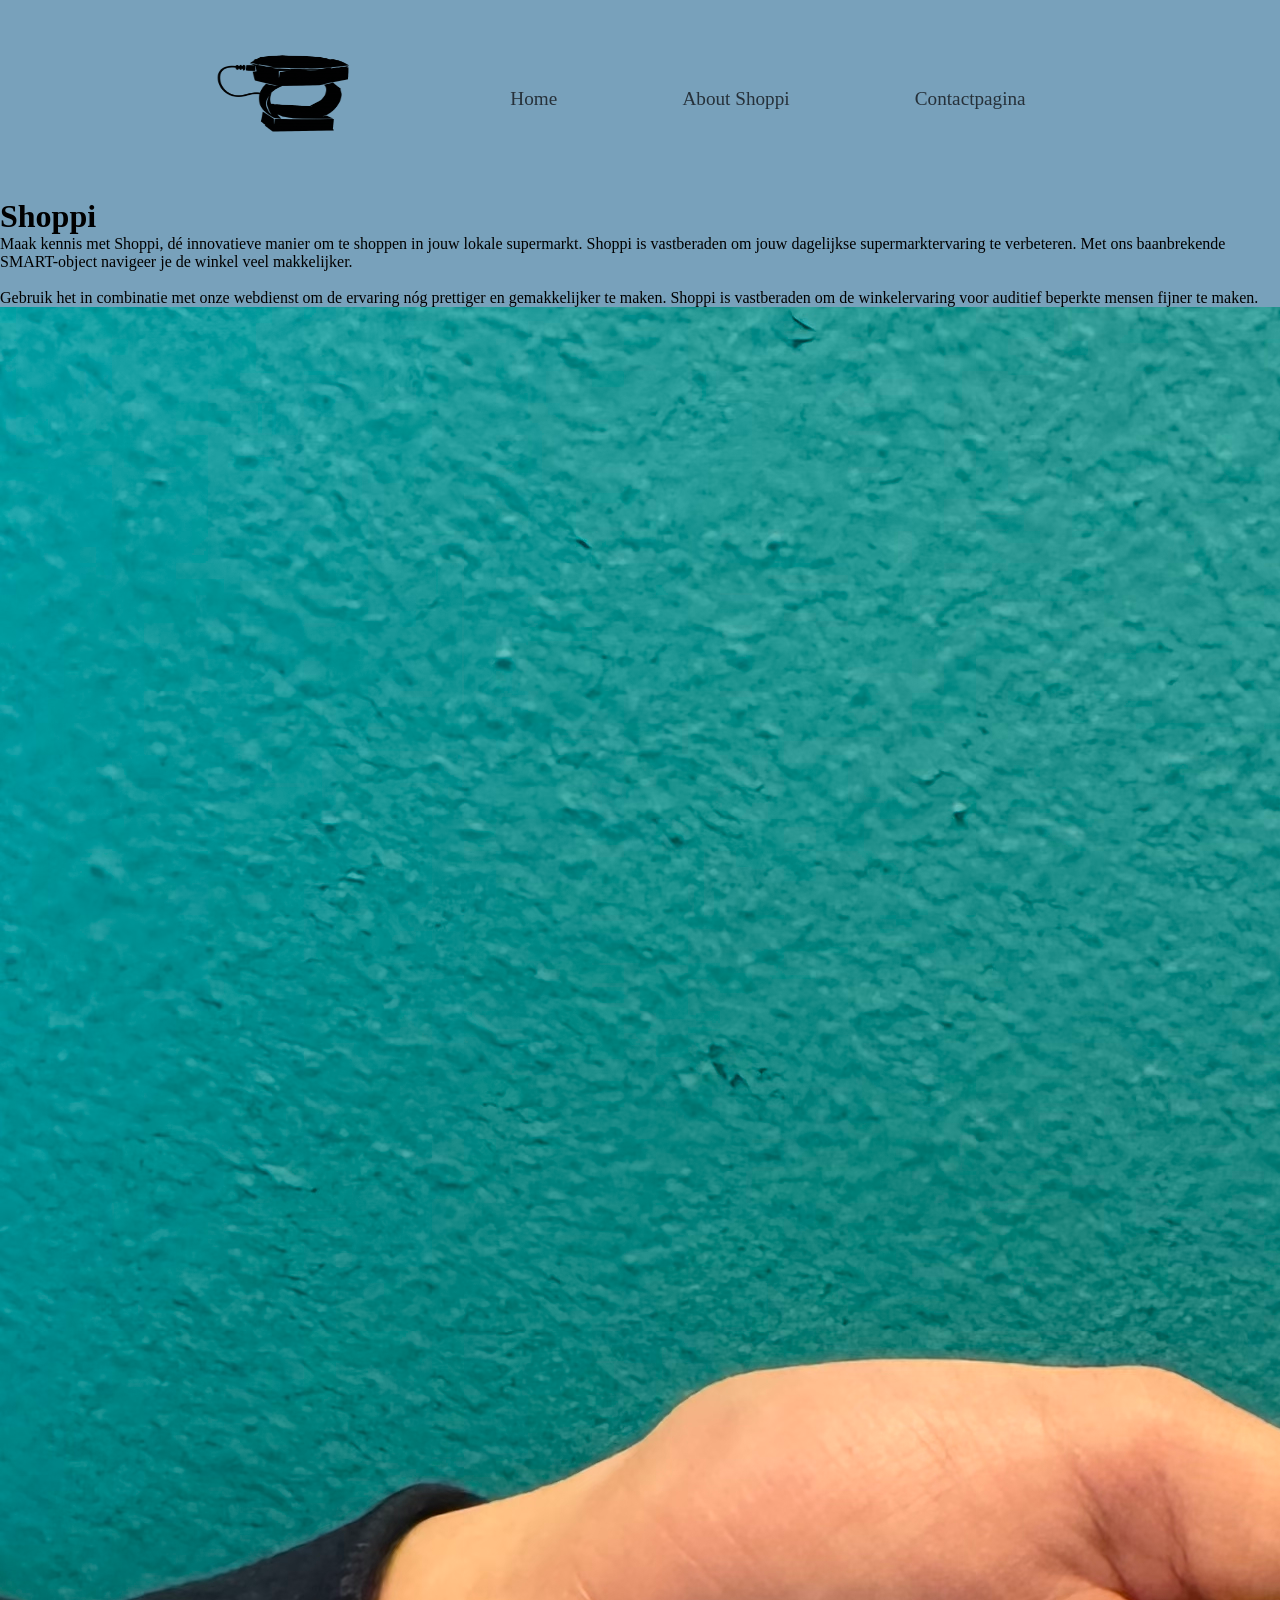
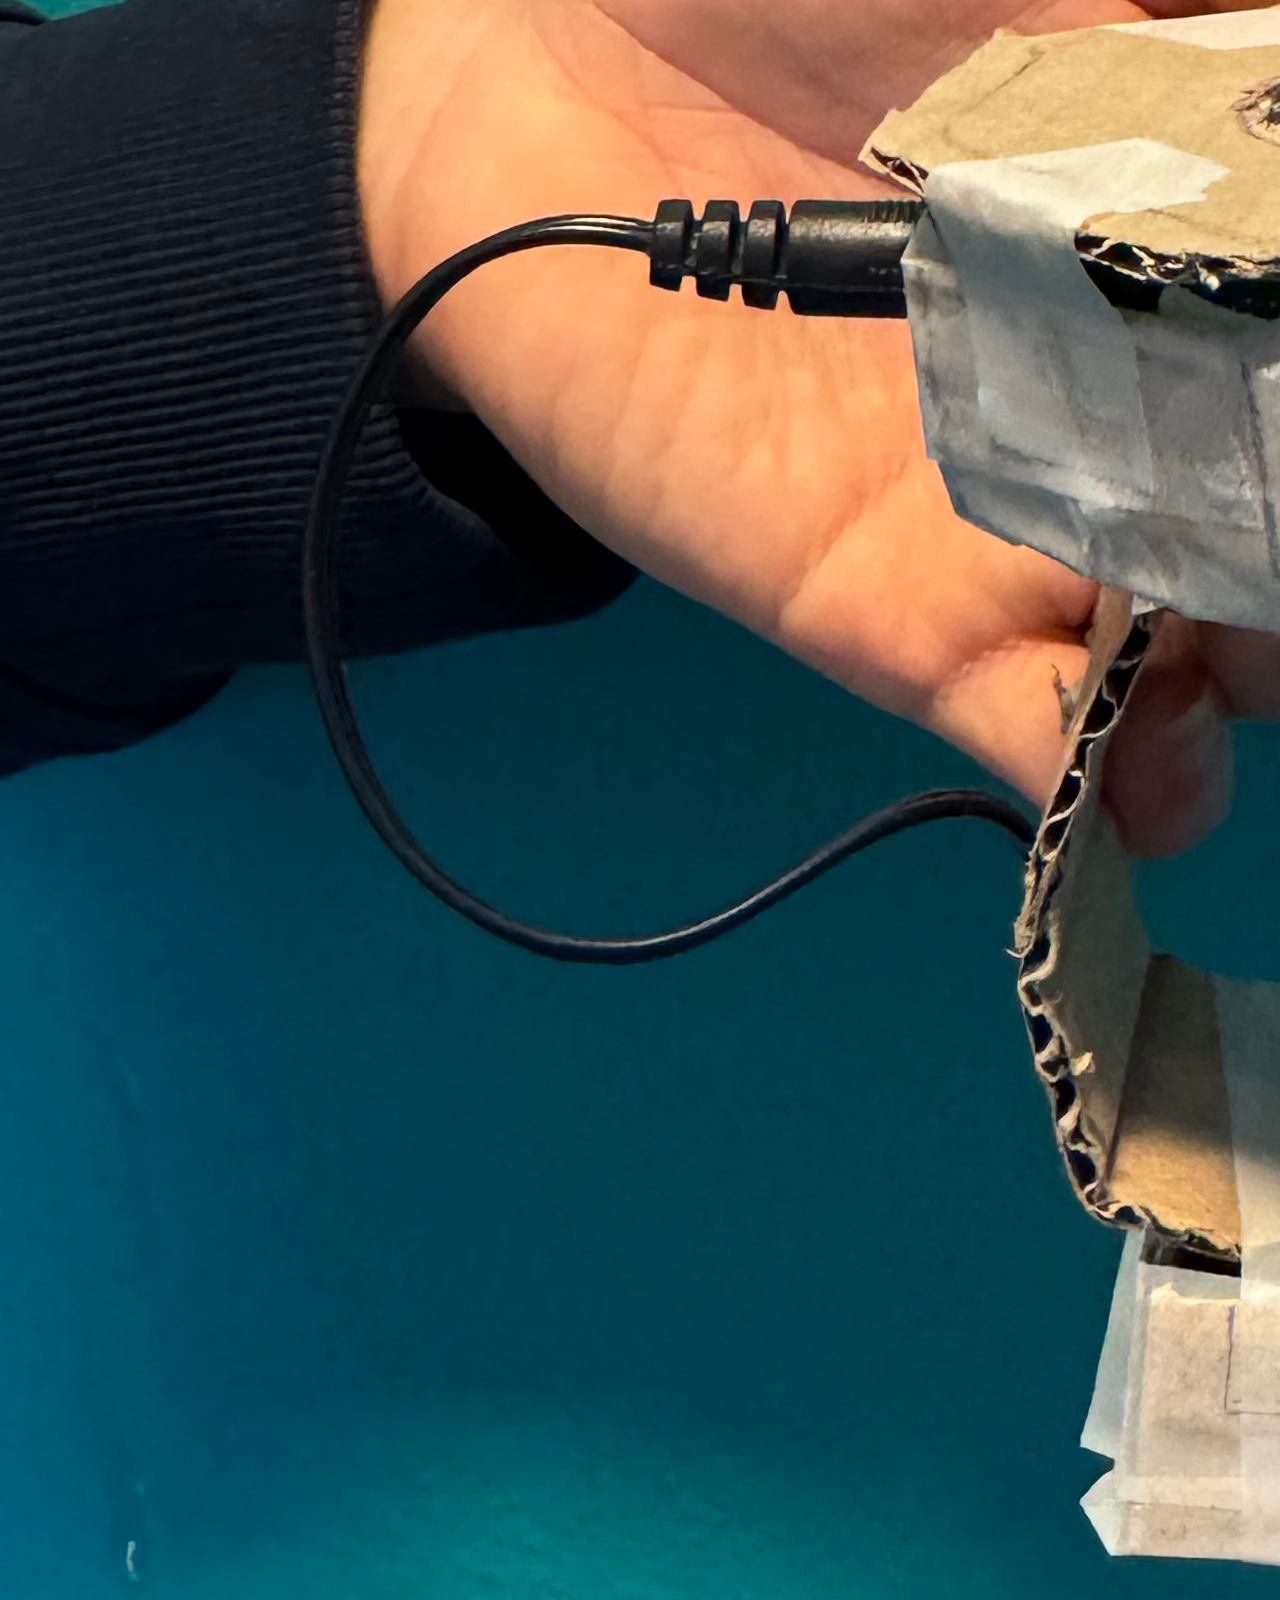
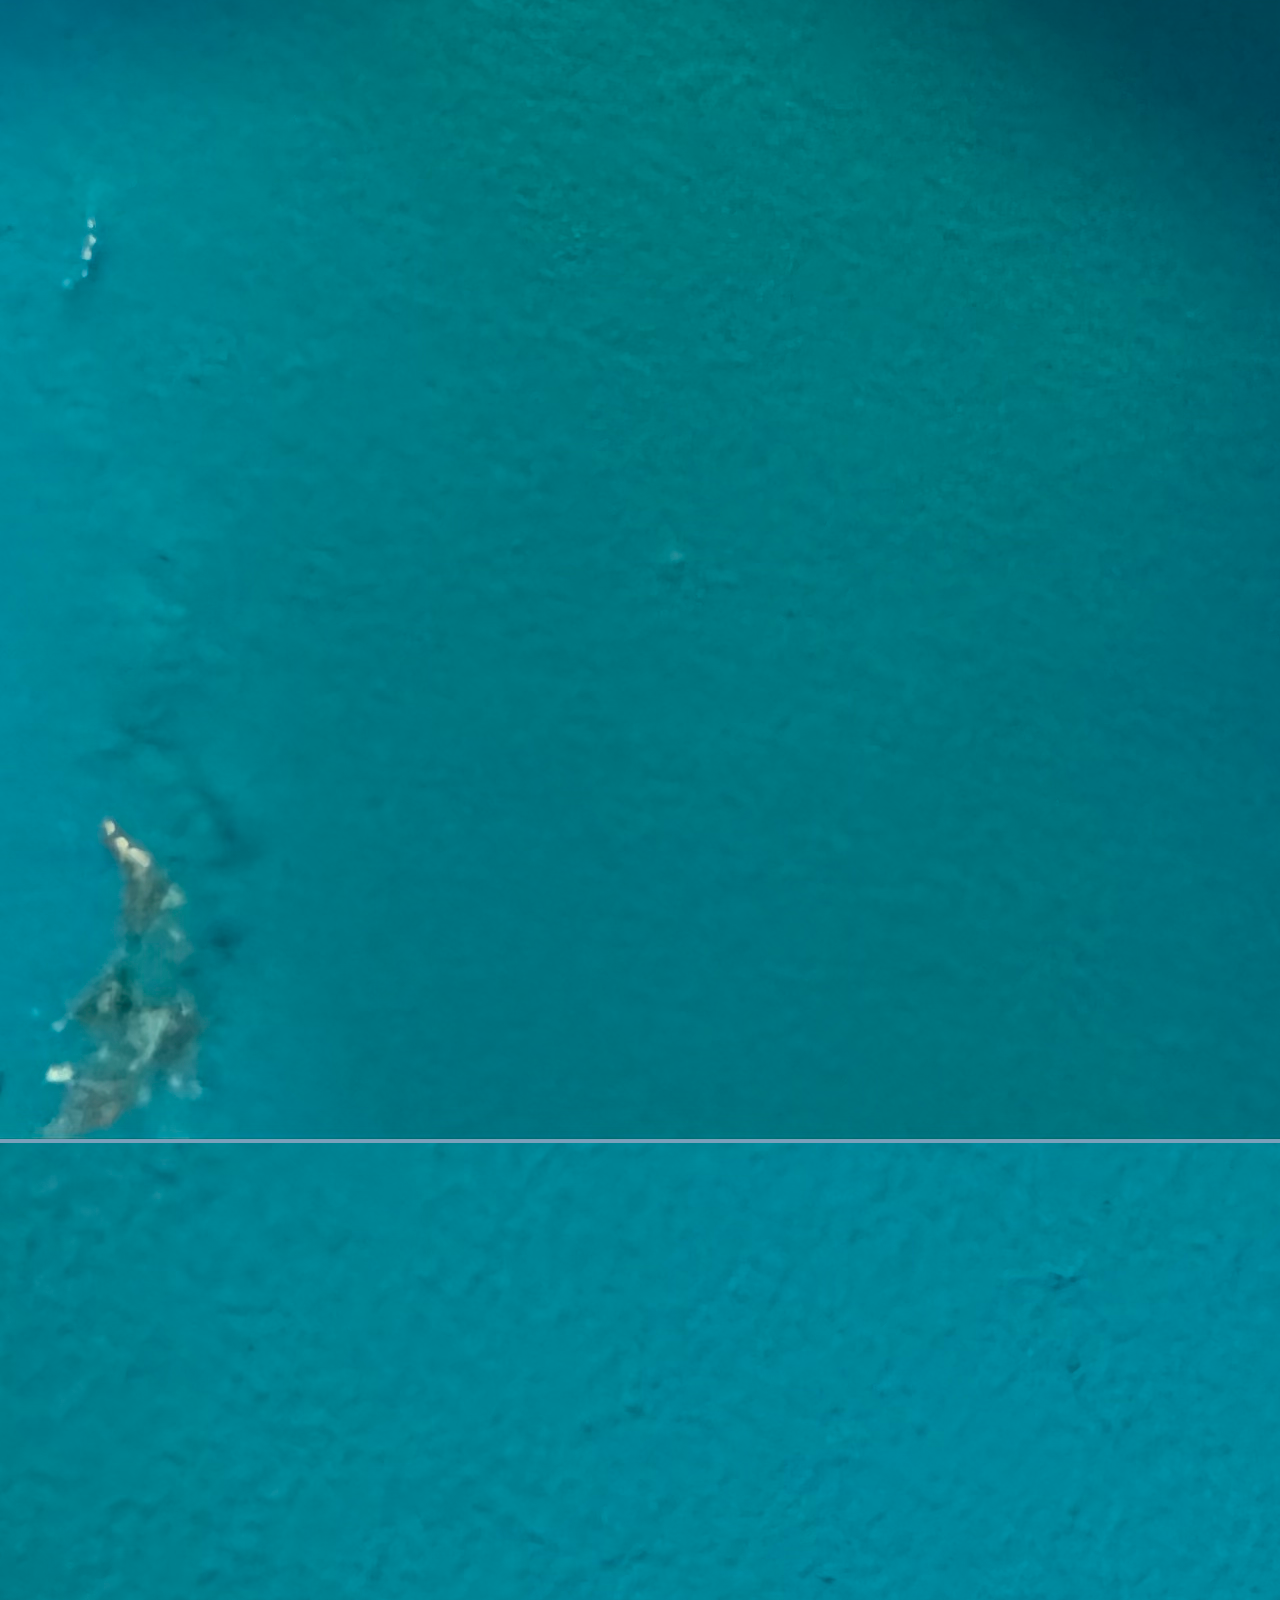
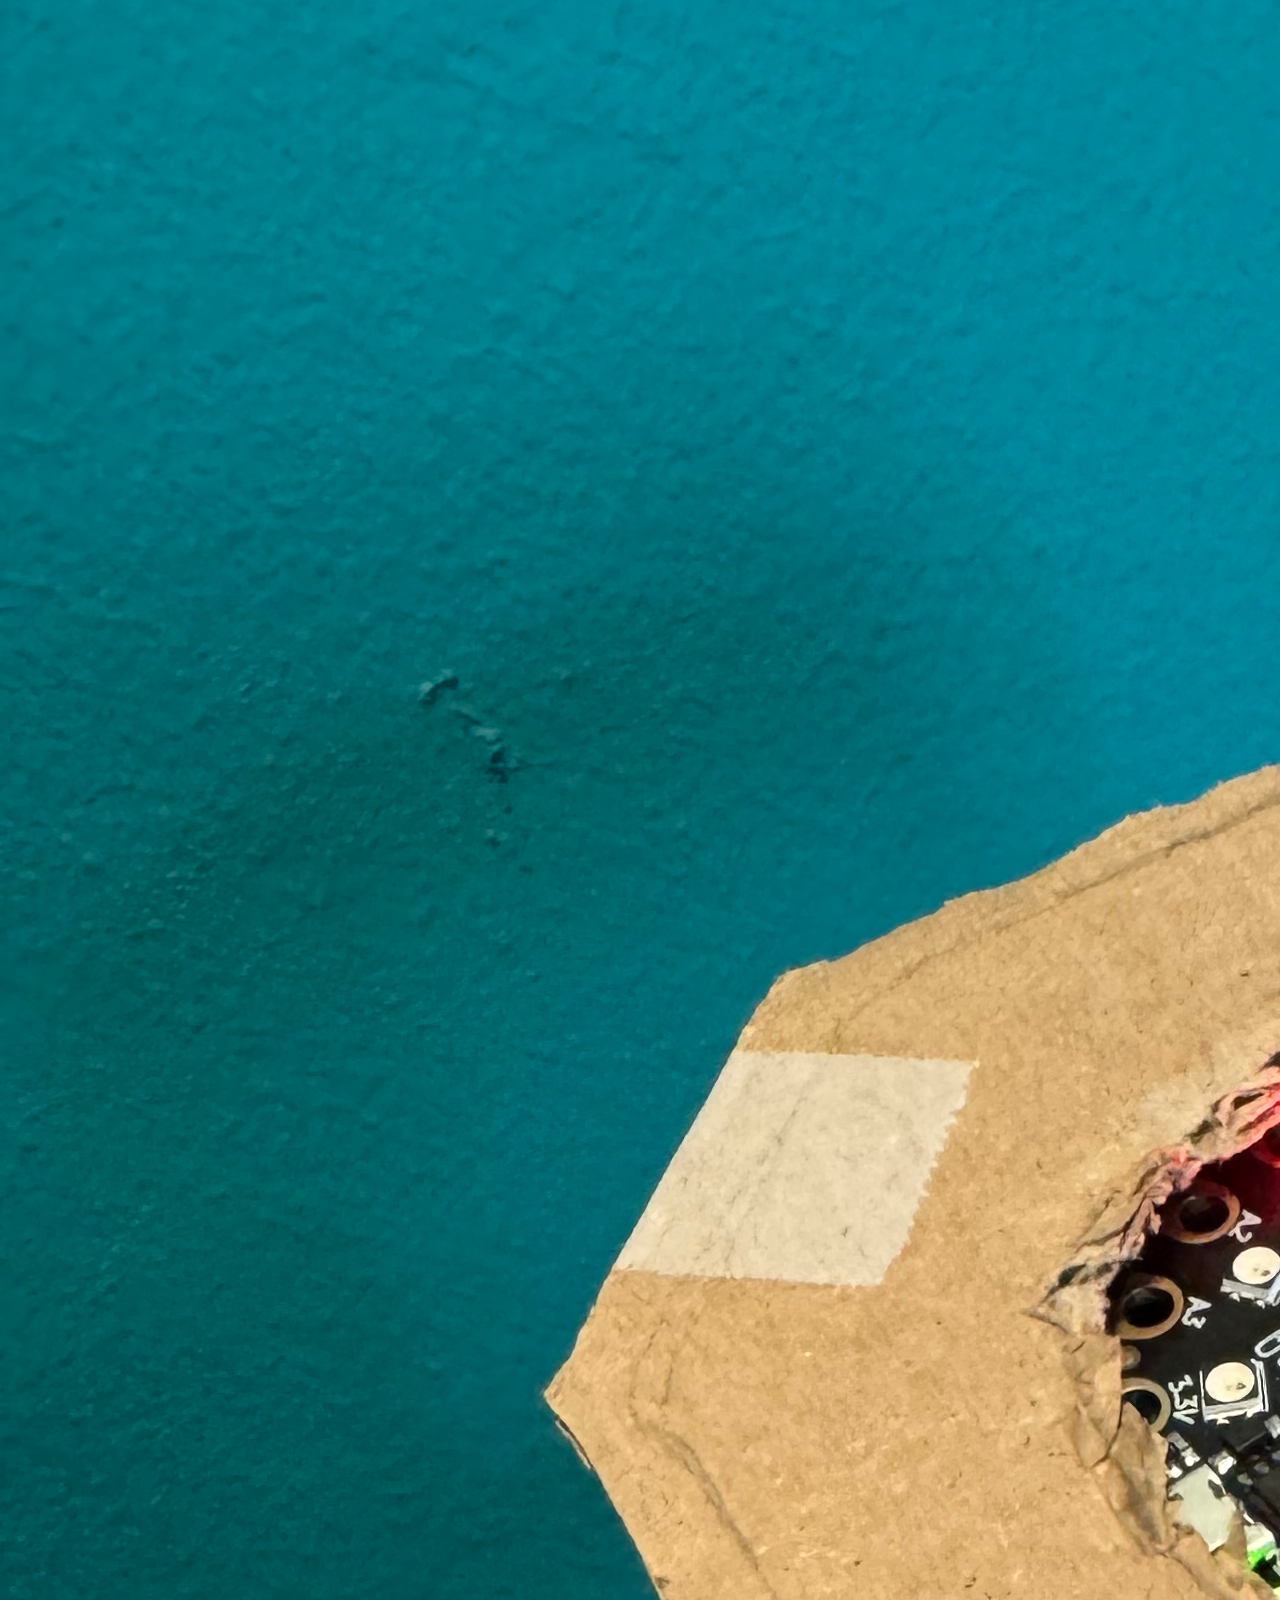
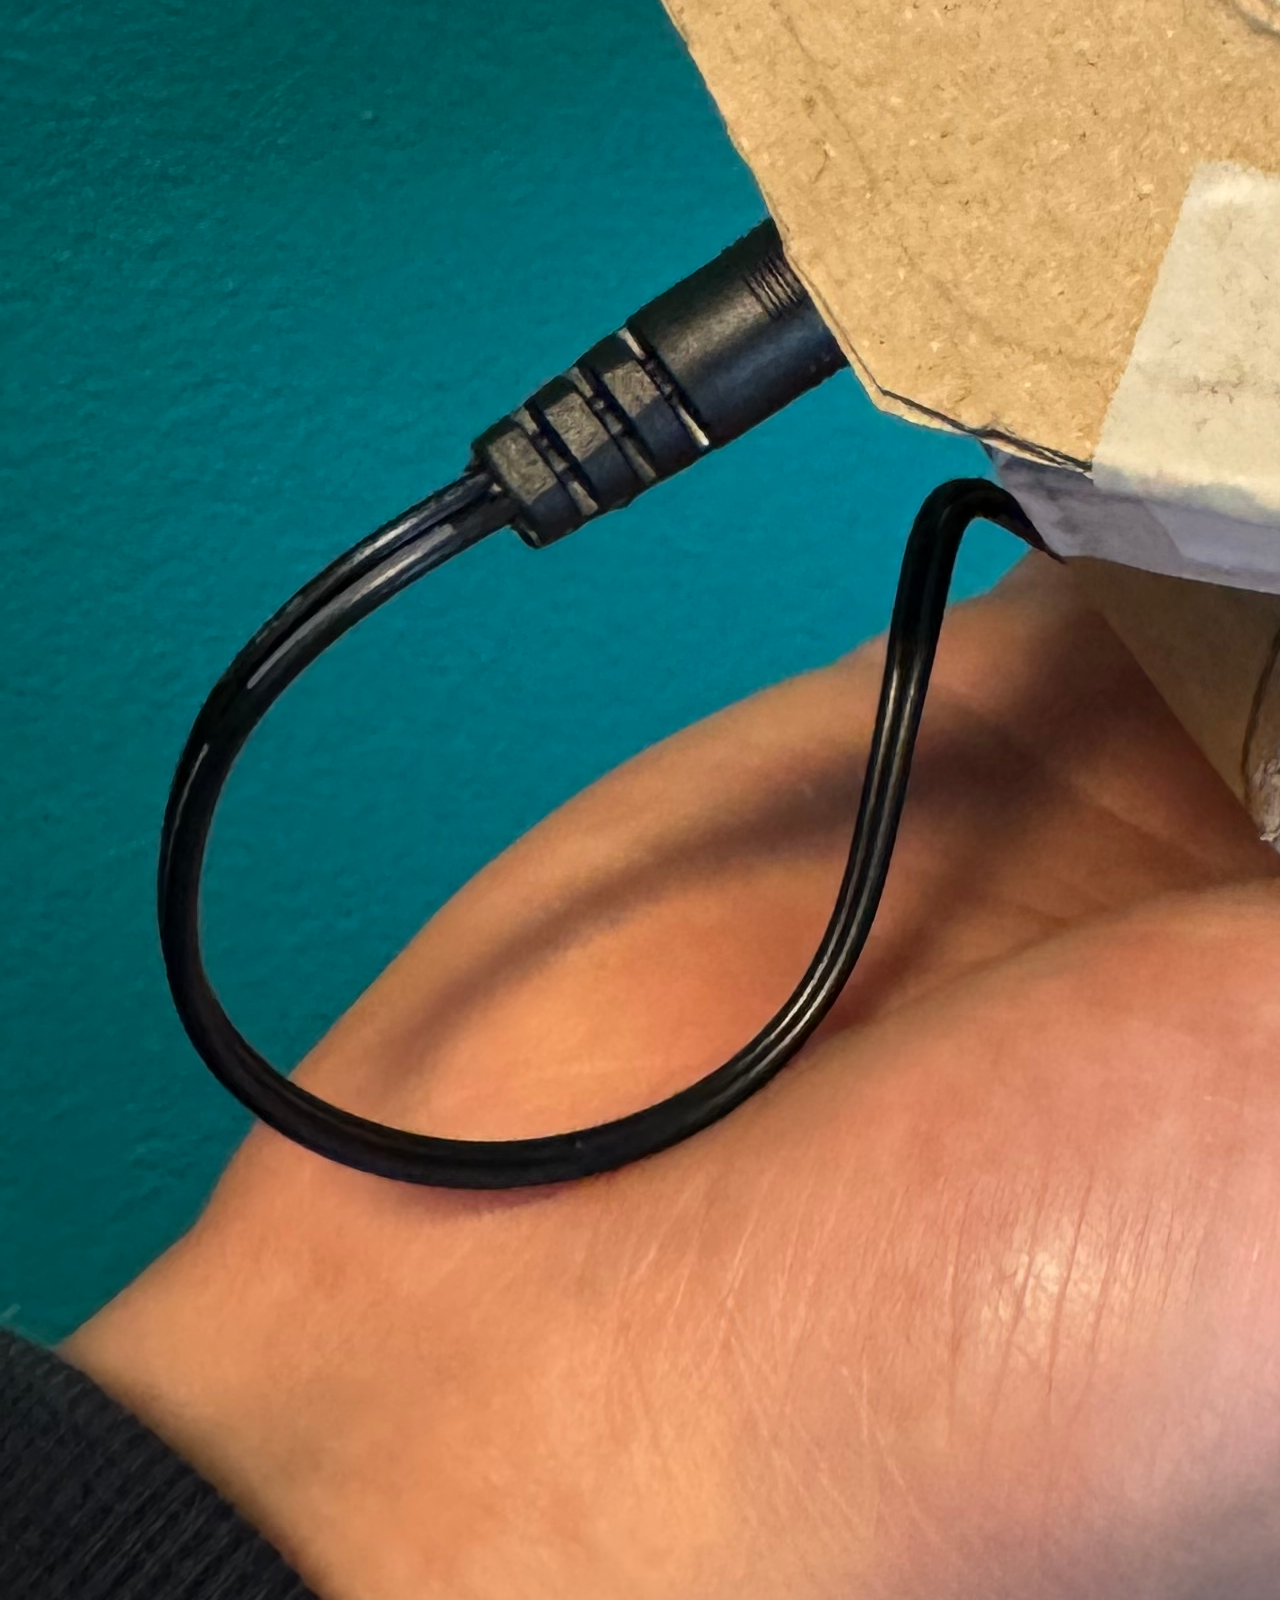
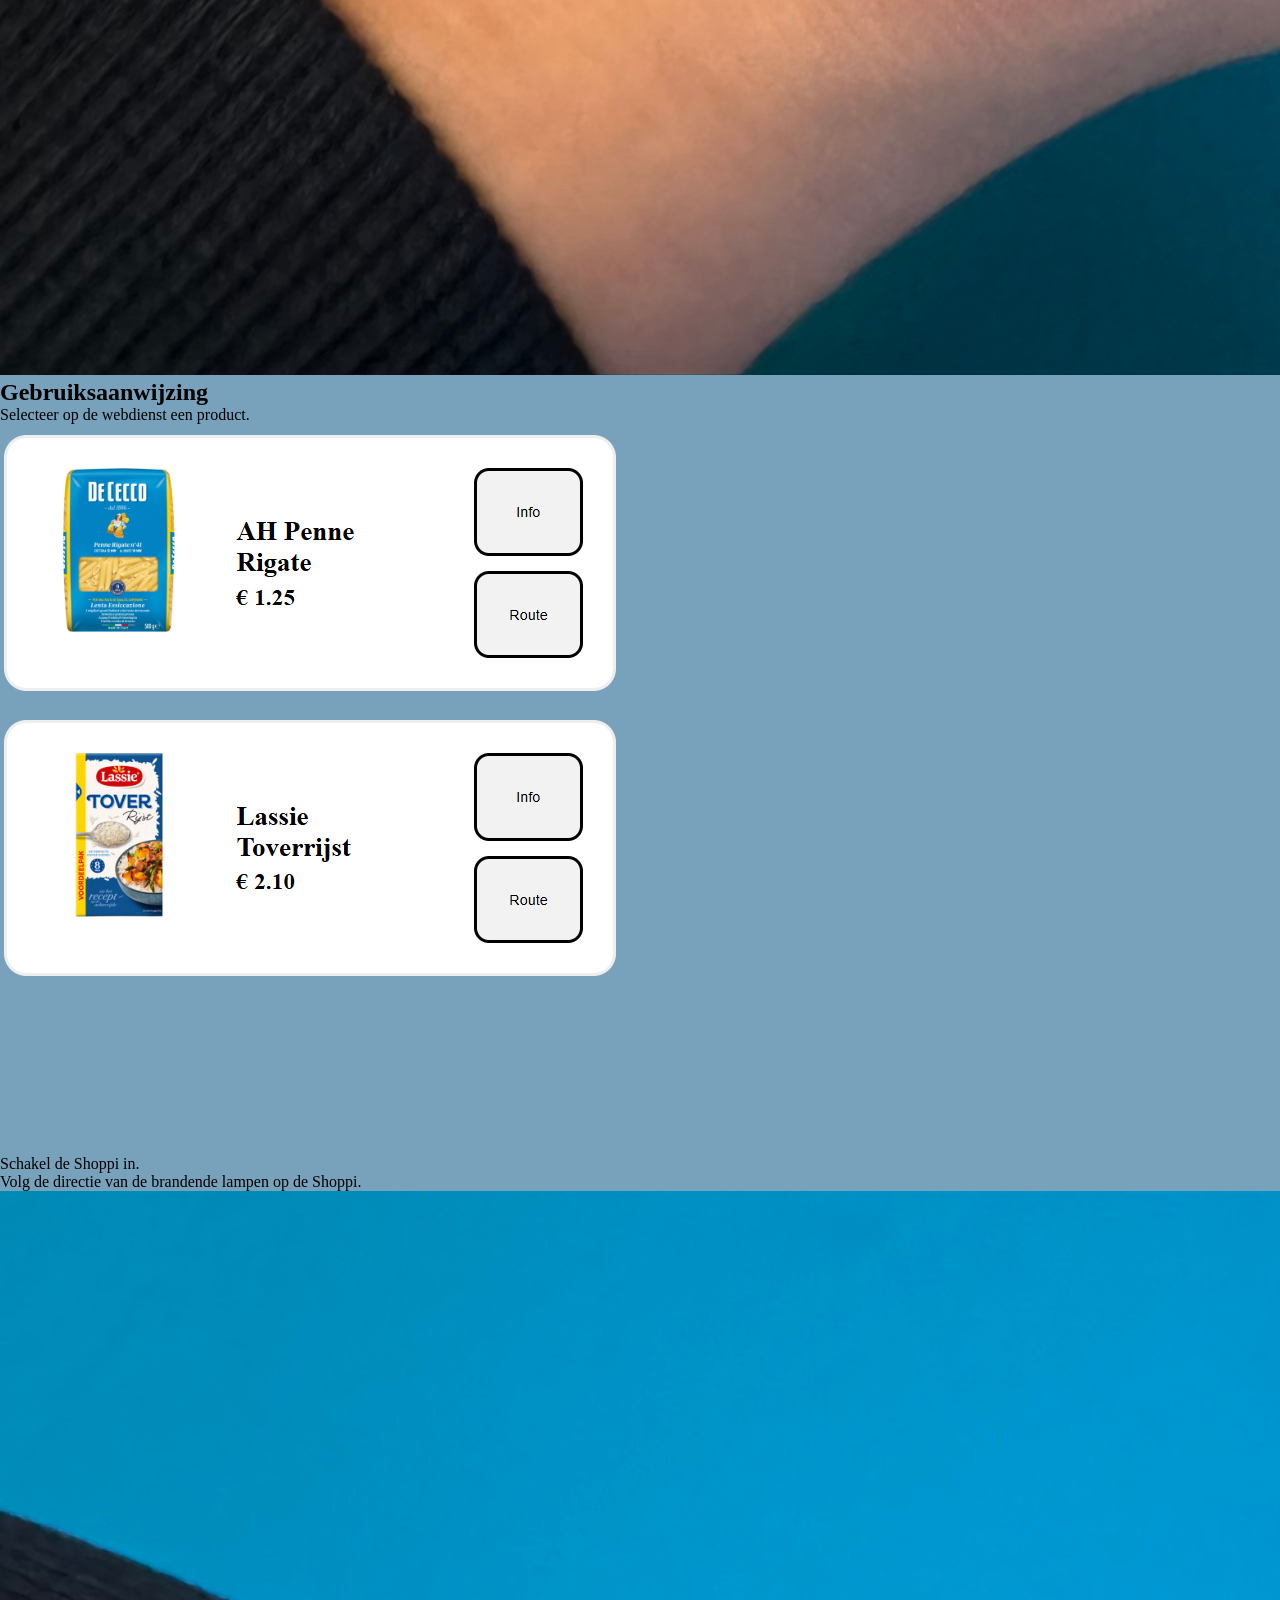
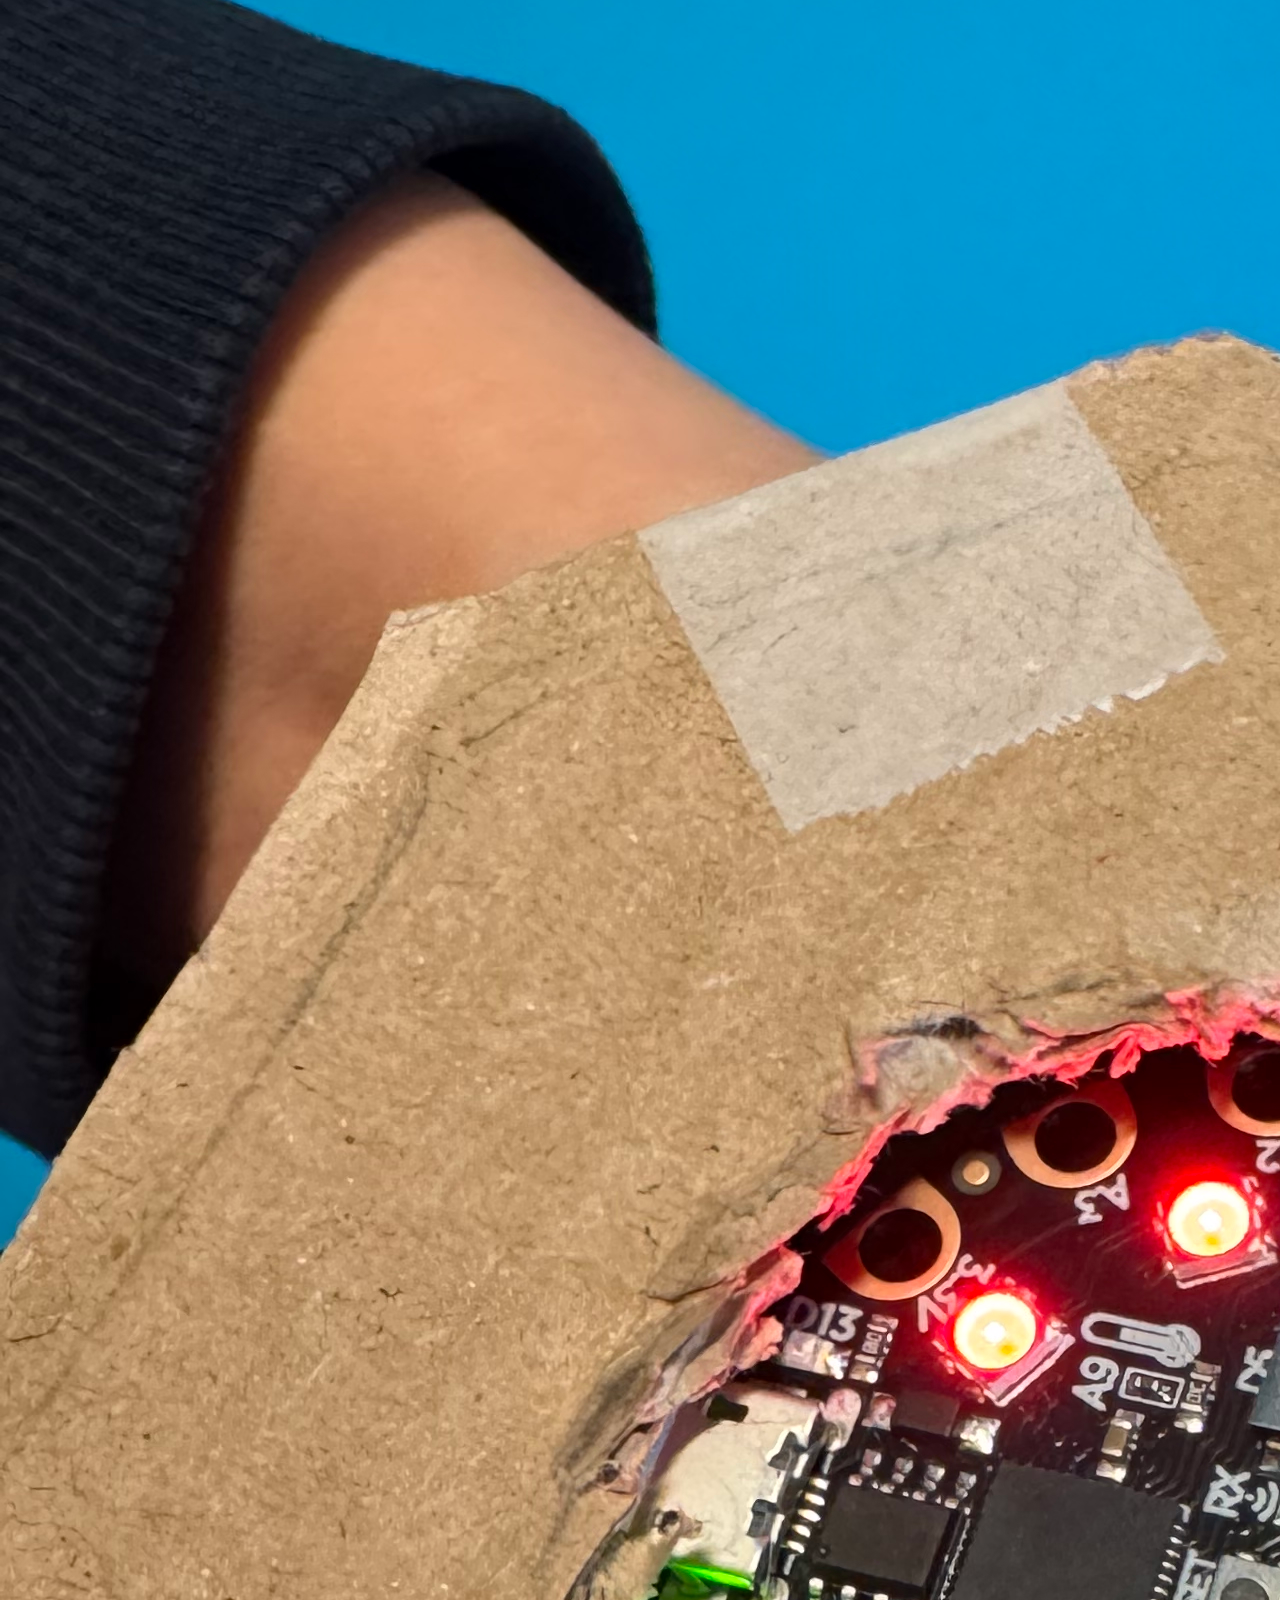
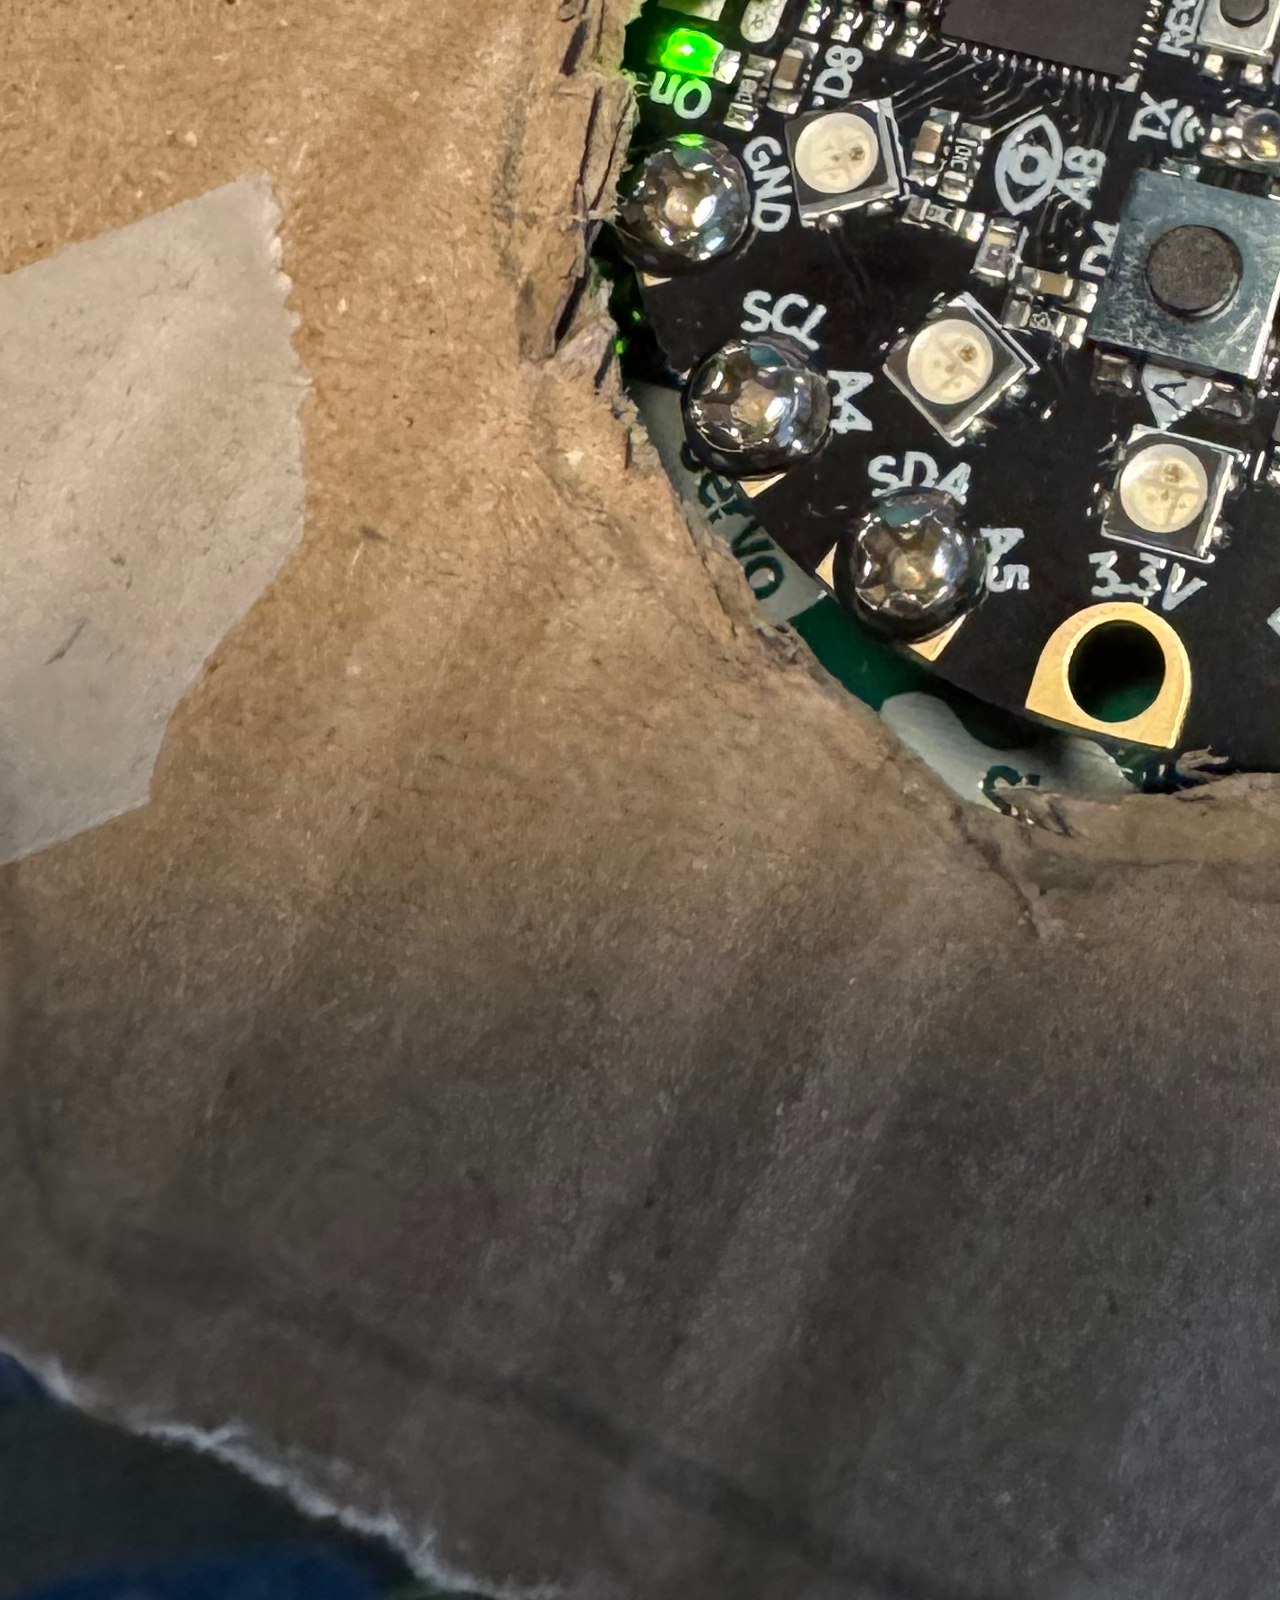
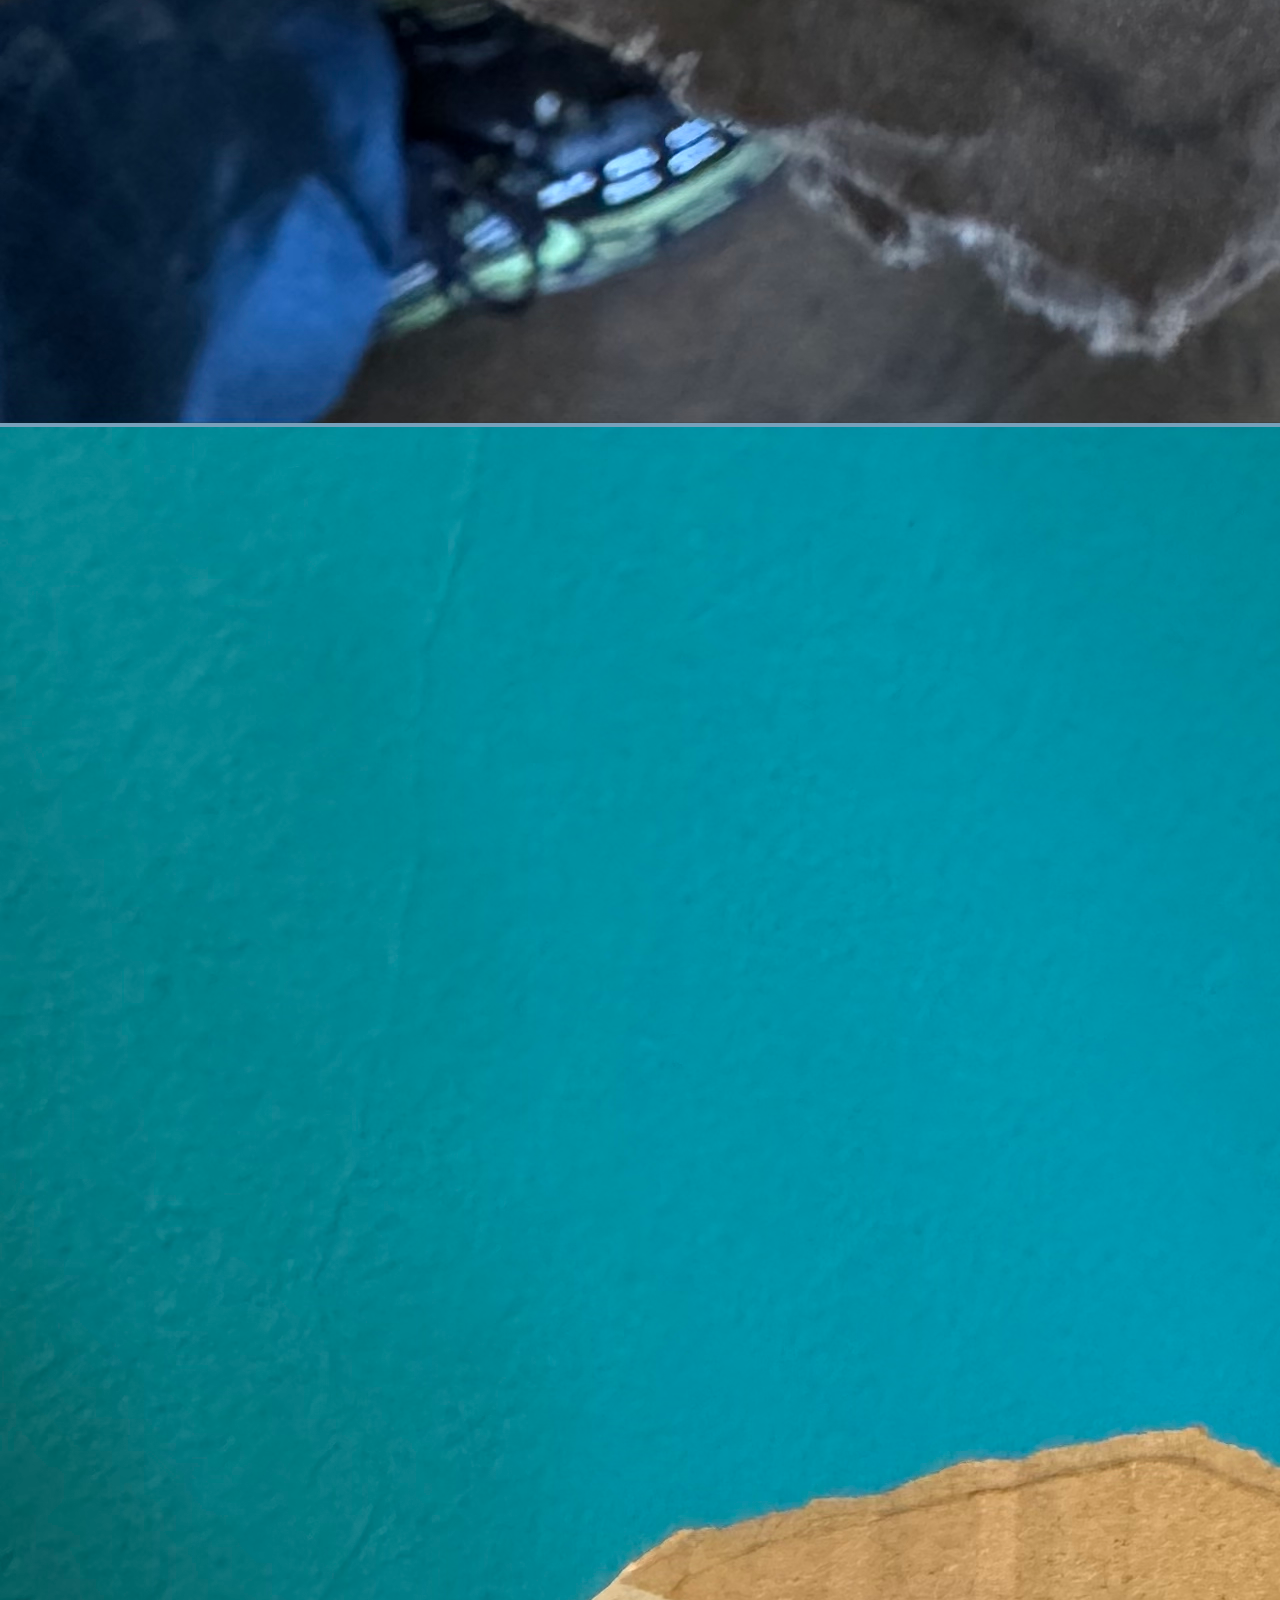
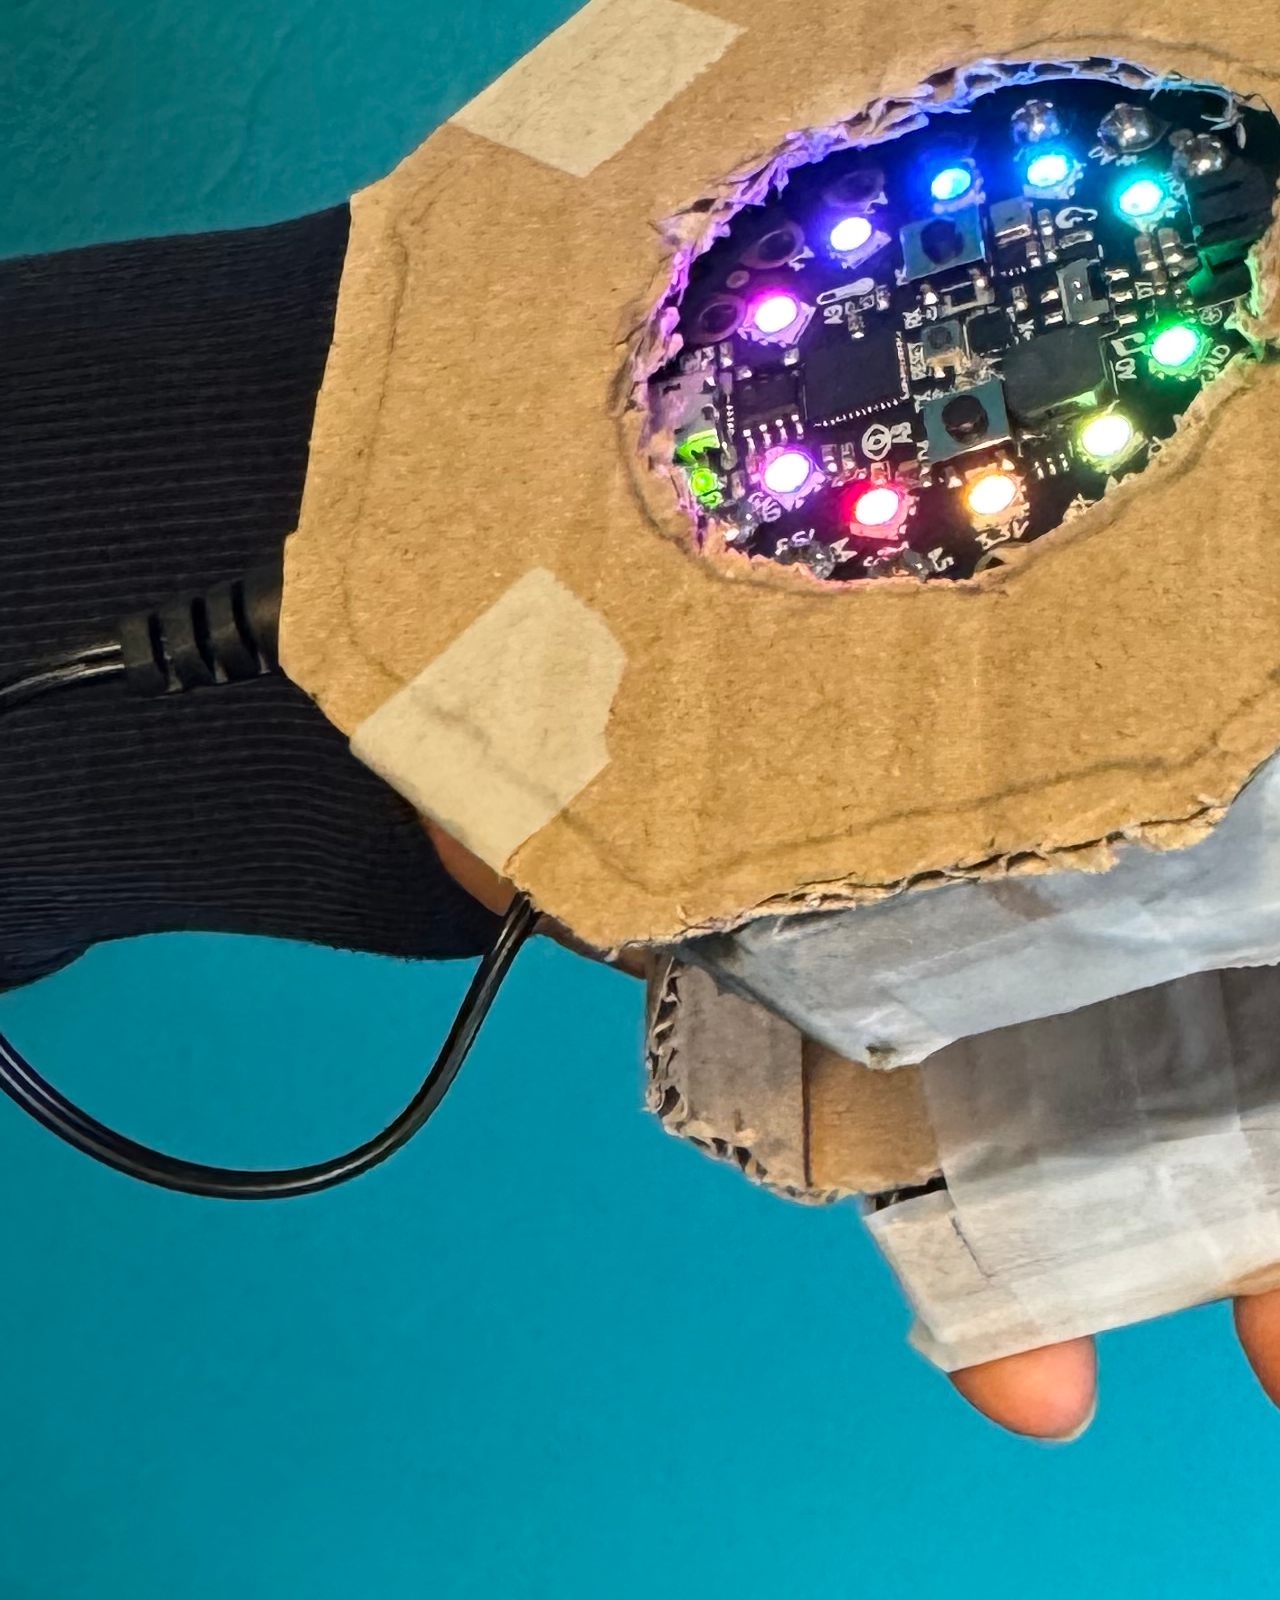
==== info.html @ 90618a1a "Merge remote-tracking branch 'origin/main'" ====
<!DOCTYPE html>
<html lang="en">
<head>
    <meta charset="UTF-8">
    <meta name="viewport" content="width=device-width">
    <title>Home</title>
    <link rel="stylesheet" href="css/info.css">
    <script type="text/javascript" src="js/info.js" defer></script>
</head>
<body>
<nav>
    <div class="navigation">
        <img src="images/logo.png"
             alt="Logo van Shoppi">
        <a href="index.html"> Home </a>
        <a href="info.html"> About Shoppi </a>
        <a href="contact.php">Contactpagina</a>
    </div>
</nav>
<header>
    <h1>Shoppi</h1>
    <p>Maak kennis met Shoppi, dé innovatieve manier om te shoppen in jouw lokale supermarkt. Shoppi
        is vastberaden om jouw dagelijkse supermarktervaring te verbeteren. Met ons baanbrekende SMART-object
        navigeer je de winkel veel makkelijker.
        <br>
        <br>
        Gebruik het in combinatie met onze webdienst om de ervaring nóg
        prettiger en gemakkelijker te maken. Shoppi is vastberaden om de winkelervaring voor auditief beperkte mensen
        fijner te maken. </p>
    <div class="imgContainer">
        <img src="images/shoppiSideImage.jpg" alt="Foto van SMART-object Shoppi van de zijkant">
        <img src="images/shoppiTopImage.jpg" alt="Foto van SMART-object Shoppi van de onderkant">
    </div>
</header>
<main>
    <section>
        <h2>Gebruiksaanwijzing</h2>
        <div class="columnContainer">
            <div class="rowContainer">
                <p>Selecteer op de webdienst een product.</p>
                <img src="images/webserviceExample.png" alt="Foto van de webdienst">
            </div>
            <div class="rowContainer">
                <video src="video/pressingShoppingButton.mp4" type="video/mp4" autoplay muted loop></video>
                <p>Schakel de Shoppi in.</p>
            </div>
            <div class="rowContainer">
                <p>Volg de directie van de brandende lampen op de Shoppi.</p>
                <img src="images/followTheLights.jpg" alt="Foto van brandende lampjes in een bepaalde richting">
            </div>
            <div class="rowContainer">
                <img src="images/foundProductUsingShoppi.jpg"
                     alt="Foto van een gevonden product door gebruik van de Shoppi">
                <p>Je hebt nu een product in je handen, hierna kun je een nieuw product selecteren.</p>
            </div>
        </div>
    </section>

</main>
<h3>Het team</h3>
<section class="ourTeam">

    <div class="teamInfo">
        <strong>Tuna Kelemci</strong>
        <img src="images/tuna.png" alt="Foto van Tuna Kelemci">
        <p>CMGT-1C</p>
    </div>
    <div class="teamInfo">
        <strong>Olivia Rijkes</strong>
        <img src="images/anoniem.png" alt="Foto van anonieme Olivia Rijkes">
        <p>CMGT-1C</p>
    </div>
    <div class="teamInfo">
        <strong>Darren Wang</strong>
        <img src="images/darren.png" alt="Foto van Darren Wang">
        <p>CMGT-1B</p>
    </div>
    <div class="teamInfo">
        <strong>Jayden Vlekke</strong>
        <img src="images/jayden.jpeg" alt="Foto van Jayden Vlekke">
        <p>CMGT-1B</p>
    </div>
</section>
<footer>
    <div class="footerColumnContainer">
        <p>Shoppi © 2026, All rights reserved.</p>
        <img src="images/logo.png"
             alt="Logo van Shoppi">
    </div>
    <div class="footerRowContainer">
        <a href="">Algemene voorwaarden</a>
        <a href="">Over Shoppi</a>
        <a href="">Privacybeleid</a>
        <a href="">Contact</a>
    </div>
</footer>
</body>
</html>
---- css/info.css ----
* {
    box-sizing: border-box;
    margin: 0;
    padding: 0;
}

:root {
    --first-dark: #5e697e;
    --second-blue: #78a1bb;
    --third-mint: #Ebf5ee;
    --fourth-beige: #bfa89e;
    --fifth-taupe: #8b786d;
}

body {
    font-family: Ebrima;
    margin: 0;
    background-color: var(--second-blue);
}

main {
    display: flex;
}

.navigation {
    display: flex;
    justify-content: center;
    align-items: center;
    gap: 9vw;
    margin-right: 4vw;
    /*height: 20vh;*/
}

.navigation a {
    font-size: 1.2rem;
    font-family: Ebrima;
    text-decoration: none;
    color: #26313A;
    transition: all 0.2s ease;
    padding: 3px;
    border: 2px solid transparent;
    border-radius: 20px;
    display: flex;
    align-items: center;
}

.navigation a:hover {
    border: 2px solid gray;
    border-radius: 20px;
    background-color: var(--second-blue);
    color: white;
    padding: 5px;
}

.navigation img {
    height: 22vh;
    width: 15vw;
}

.navigation .searchIcon {
    font-size: 2rem;
}


@media (max-width: 480px) {

    header {
        background-color: var(--fourth-beige);
        padding: 5vh 5vw;
        gap: 4vh;
        display: flex;
        flex-direction: column;
        align-items: center;
        font-size: 1.15rem
    }

    header .imgContainer {
        display: flex;
        gap: 10vw;
    }

    header img {
        height: 40vw;
        width: 40vw;
        border: 2px solid black;
        border-radius: 10px;
    }

    main {
        padding: 0 5vw;
    }

    section h2 {
        display: flex;
        justify-content: center;
    }

    .columnContainer {
        display: flex;
        flex-direction: column;
        gap: 4vh;
        padding: 4vh 0;
    }

    .rowContainer {
        display: flex;
        gap: 10vw;
        align-items: center;
        text-align: center;
        font-size: 1.2rem;
    }

    .rowContainer img {
        width: 40vw;
        border: 2px solid black;
        border-radius: 10px;
    }

    main {
        border-top: 1px solid black;
        border-bottom: 1px solid black;
    }

    video {
        height: auto;
        width: 40vw;
        border: 2px solid black;
        border-radius: 10px;
    }

    footer {
        background-color: var(--third-mint);
        display: flex;
        flex-direction: column;
        align-items: center;
        align-content: center;
        font-family: Ebrima;


    }

    .footerRowContainer {
        display: flex;
        gap: 4vw;
        align-content: center;
        align-items: center;
        text-align: center;
        justify-content: center;
        margin-bottom: 2vh;
    }

    footer img {
        height: 22vh;
        width: 15vw;

    }

    .footerRowContainer a {
        text-decoration: none;
        color: black;
    }

    .footerRowContainer a:hover {
        text-decoration: underline;
    }

    .footerColumnContainer {
        display: flex;
        gap: 2.3vw;
        justify-content: center;
        margin-top: 4vh;
    }

    main section {
        margin-top: 5vh;
    }

    nav {
        border-bottom: 1px solid black;
    }

    .ourTeam {
        text-align: center;
        display: flex;
        flex-wrap: wrap;
        font-size: 1.2rem;
        border-bottom: 1px solid black;
        background-color: var(--first-dark);
    }

    .teamInfo {
        display: flex;
        flex-direction: column;
        flex: 0 0 50%;
        justify-content: center;
        align-items: center;
        align-content: center;
        gap: 8px;
        padding: 5vw;
    }

    h3 {
        background-color: var(--first-dark);
        padding-top: 7vh;
        text-align: center;
        font-size: 1.6rem;
    }

    .teamInfo img {
        width: 40vw;
        height: 40vw;
        border-radius: 50%;
        border: solid 1px black;
    }
}
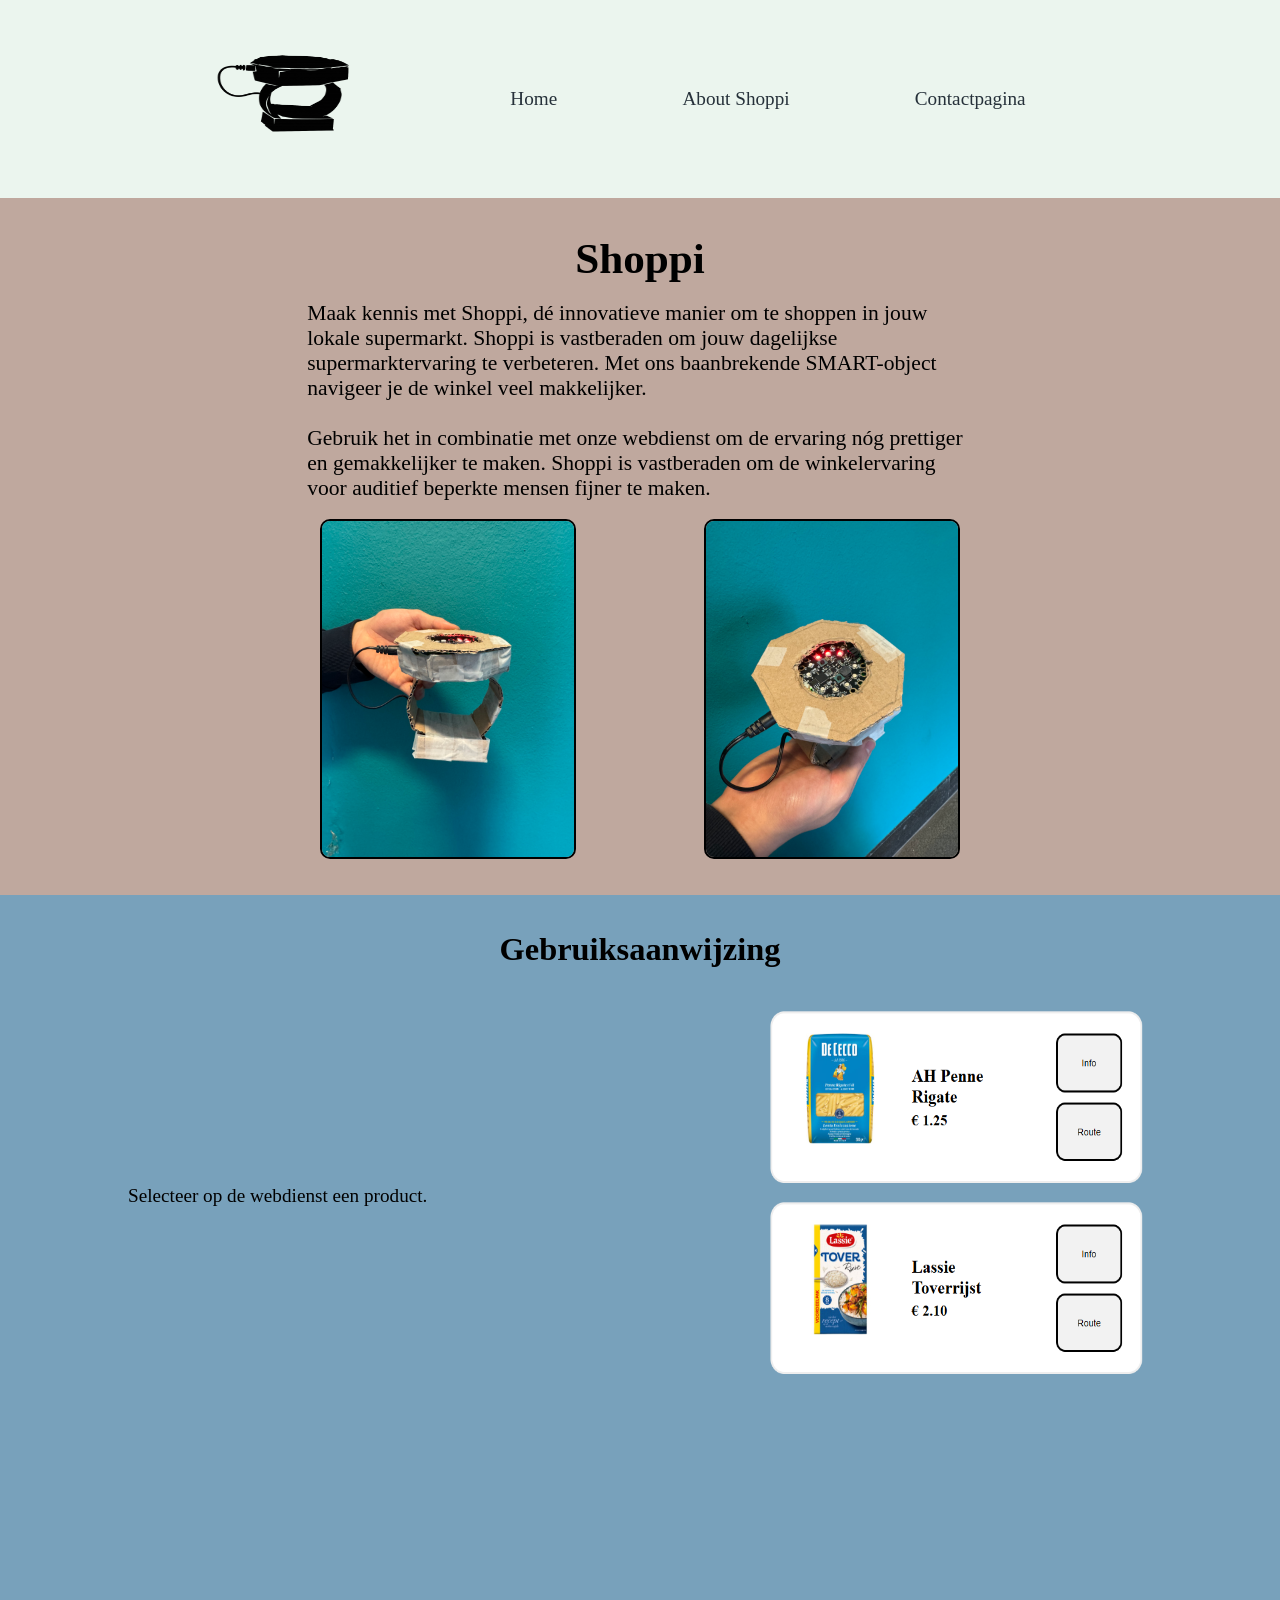
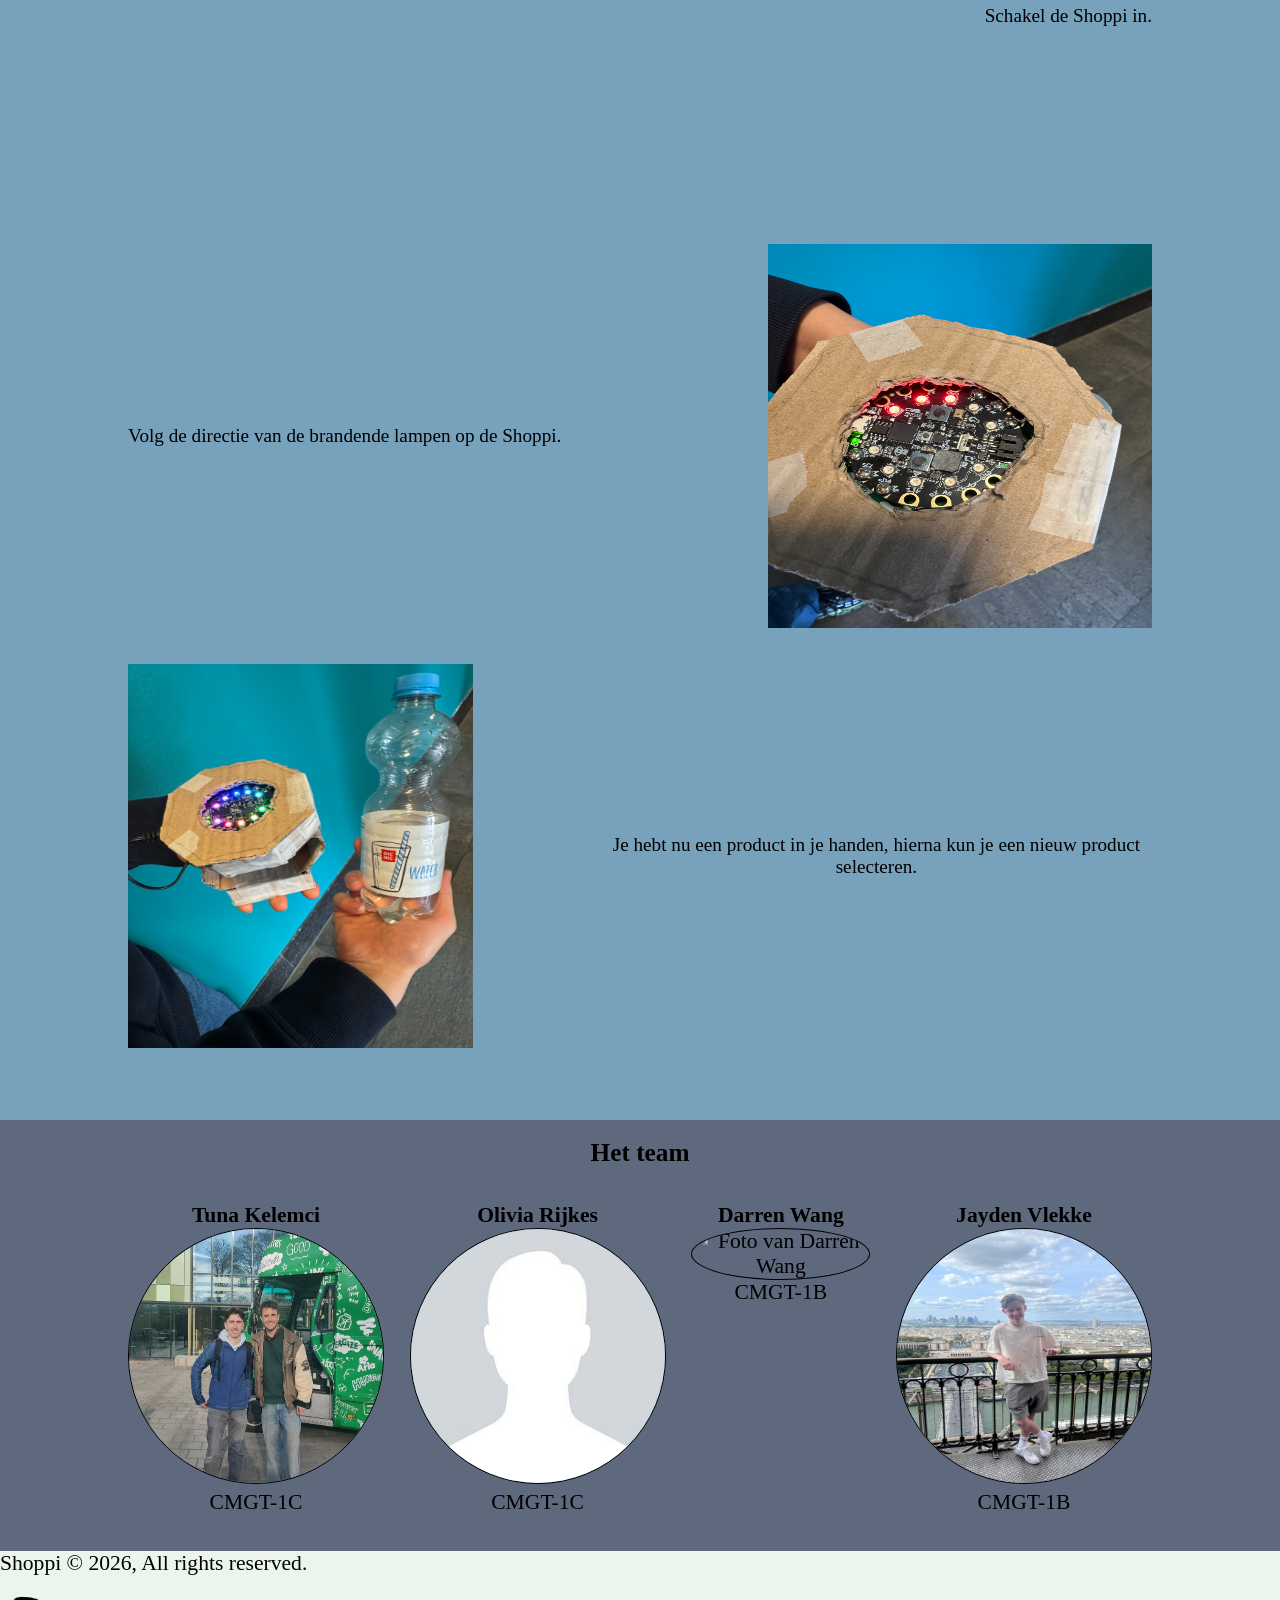
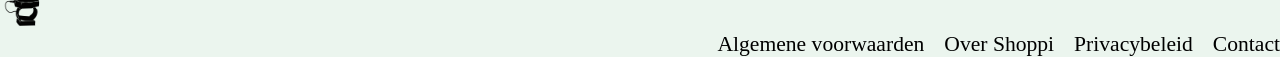
==== commit 580b7592: "Contactpagina werkt. Jullie moeten hem even testen" ====
--- a/css/info.css
+++ b/css/info.css
@@ -13,6 +13,7 @@
 }
 
 body {
+    font-size: 1.35rem;
     font-family: Ebrima;
     margin: 0;
     background-color: var(--second-blue);
@@ -61,11 +62,127 @@
     font-size: 2rem;
 }
 
+nav {
+    background-color: var(--third-mint);
+}
+
+header {
+    background-color: var(--fourth-beige);
+    display: flex;
+    flex-direction: column;
+    padding: 4vh 4vw;
+    gap: 2vh;
+}
+
+h1 {
+    text-align: center;
+}
+
+header p {
+    padding: 0 20vw;
+}
+
+header img {
+    max-width: 20vw;
+    border: 2px solid black;
+    border-radius: 10px;
+}
+
+section {
+    padding: 4vh 10vw;
+    display: flex;
+    flex-direction: column;
+}
+
+h2 {
+    text-align: center;
+}
+
+.imgContainer {
+    display: flex;
+    justify-content: center;
+    gap: 10vw;
+}
+
+.columnContainer {
+    display: flex;
+    flex-direction: column;
+    gap: 4vh;
+    padding: 4vh 0;
+}
+
+.rowContainer {
+    display: flex;
+    gap: 10vw;
+    align-items: center;
+    text-align: center;
+    font-size: 1.2rem;
+    justify-content: space-between;
+}
+
+
+.rowContainer img {
+    width: 30vw;
+    height: 30vw;
+}
+
+video {
+    width: 30vw;
+    height: 30vw;
+}
+
+.ourTeam img {
+    width: 400px;
+}
+
+h3 {
+    background-color: var(--first-dark);
+    display: flex;
+    justify-content: center;
+    padding-top: 2vh;
+}
+
+.ourTeam {
+    background-color: var(--first-dark);
+    display: flex;
+    flex-direction: row;
+    justify-content: center;
+    gap: 2vw;
+    text-align: center;
+}
+
+.teamInfo img {
+    width: 20vw;
+    height: 20vw;
+    border-radius: 50%;
+    border: solid 1px black;
+}
+
+footer {
+    background-color: var(--third-mint);
+    display: flex;
+    justify-content: space-between;
+    align-items: flex-end;
+}
+
+footer img {
+    height: auto;
+    width: 50px;
+
+}
+
+.footerRowContainer {
+    display: flex;
+    gap: 20px;
+}
+
+.footerRowContainer a {
+    text-decoration: none;
+    color: black;
+}
 
 @media (max-width: 480px) {
-
     header {
-        background-color: var(--fourth-beige);
         padding: 5vh 5vw;
         gap: 4vh;
         display: flex;
@@ -77,6 +194,10 @@
     header .imgContainer {
         display: flex;
         gap: 10vw;
+    }
+
+    header p {
+        padding: 0;
     }
 
     header img {
@@ -112,6 +233,7 @@
 
     .rowContainer img {
         width: 40vw;
+        height: auto;
         border: 2px solid black;
         border-radius: 10px;
     }
@@ -129,7 +251,6 @@
     }
 
     footer {
-        background-color: var(--third-mint);
         display: flex;
         flex-direction: column;
         align-items: center;
@@ -155,11 +276,6 @@
 
     }
 
-    .footerRowContainer a {
-        text-decoration: none;
-        color: black;
-    }
-
     .footerRowContainer a:hover {
         text-decoration: underline;
     }
@@ -185,7 +301,6 @@
         flex-wrap: wrap;
         font-size: 1.2rem;
         border-bottom: 1px solid black;
-        background-color: var(--first-dark);
     }
 
     .teamInfo {
@@ -200,7 +315,6 @@
     }
 
     h3 {
-        background-color: var(--first-dark);
         padding-top: 7vh;
         text-align: center;
         font-size: 1.6rem;
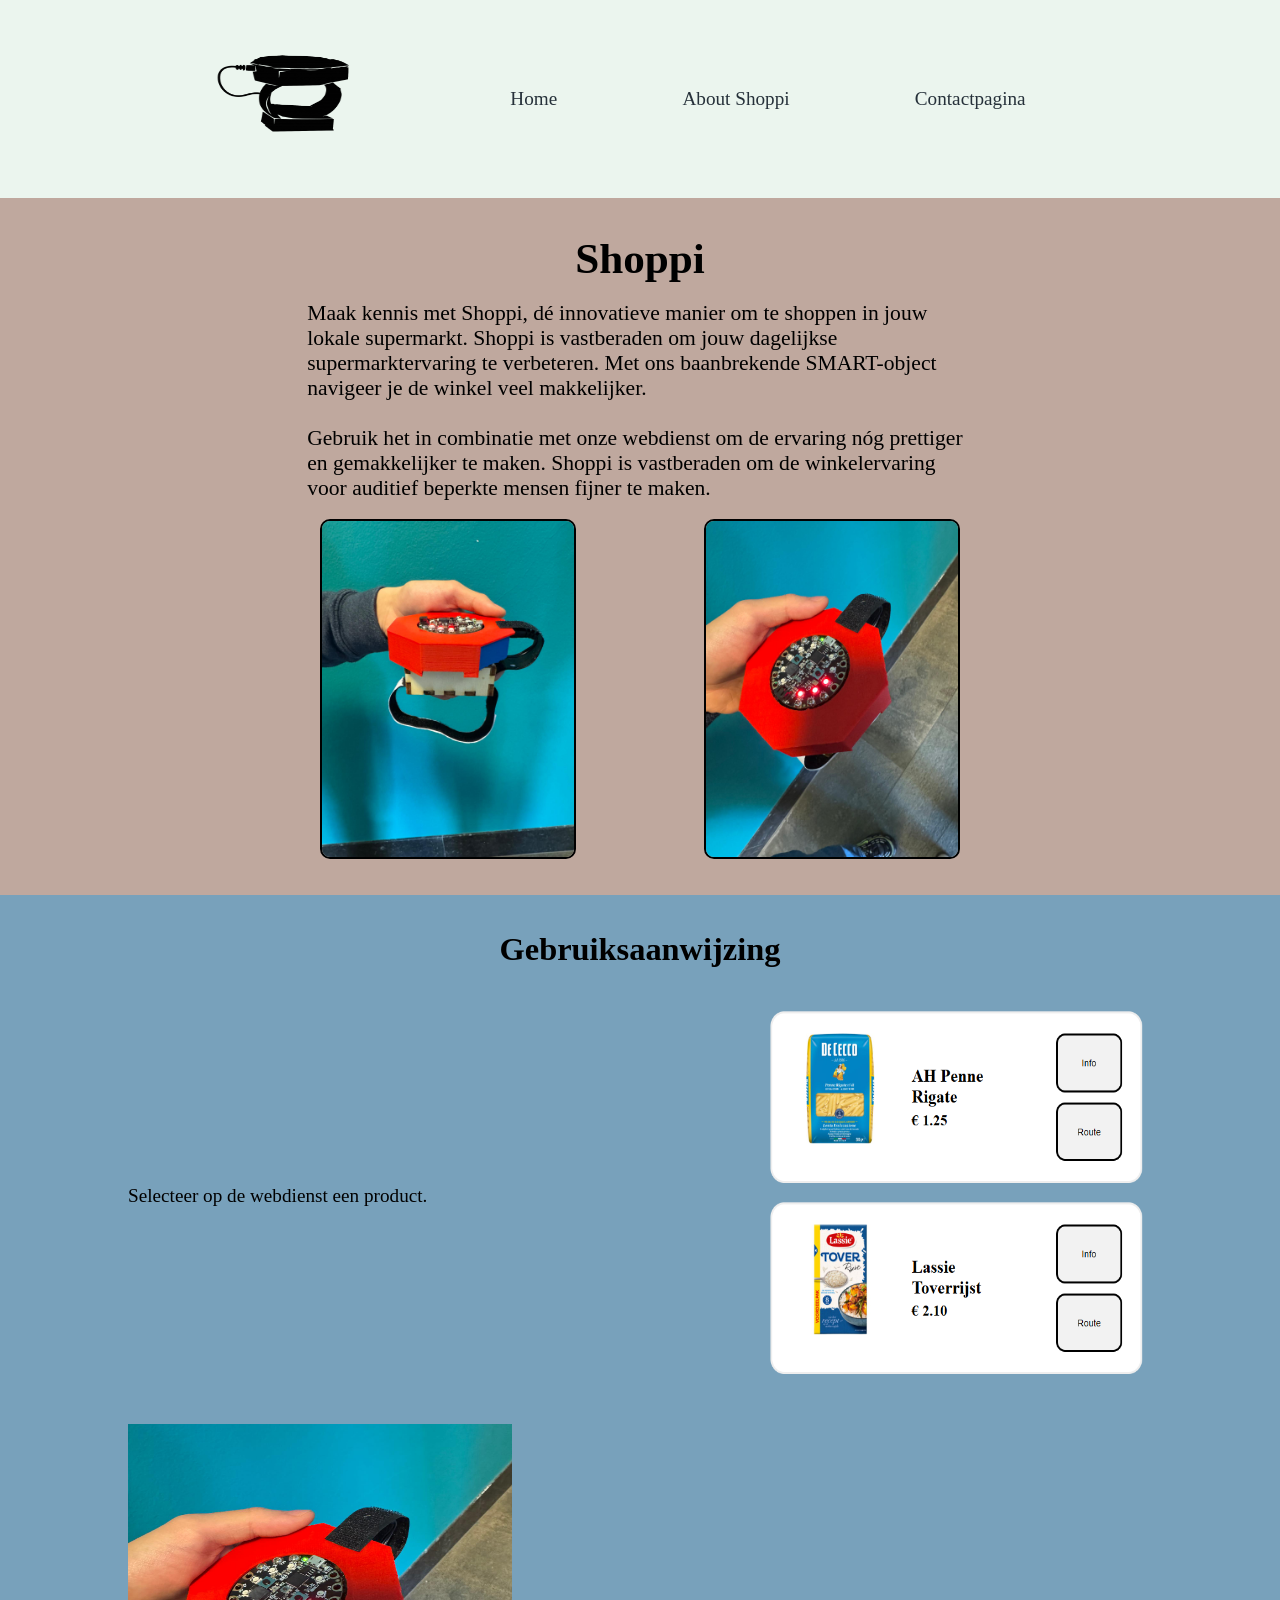
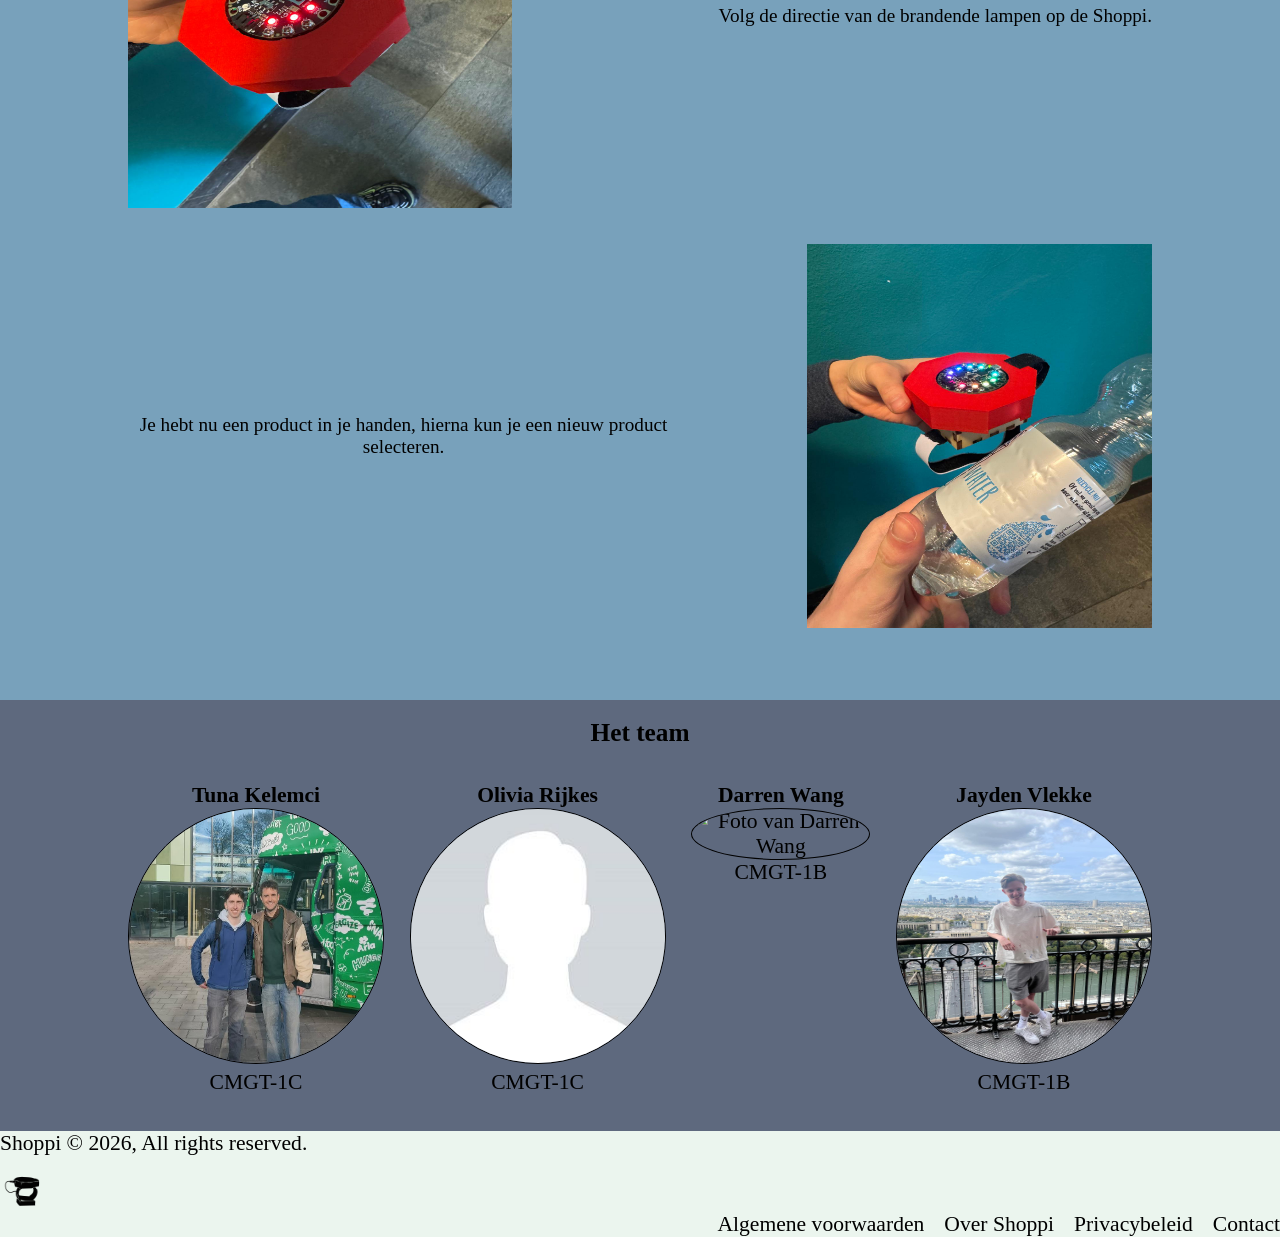
==== commit 894c12bc: "CHANGED images" ====
--- a/info.html
+++ b/info.html
@@ -41,17 +41,13 @@
                 <img src="images/webserviceExample.png" alt="Foto van de webdienst">
             </div>
             <div class="rowContainer">
-                <video src="video/pressingShoppingButton.mp4" type="video/mp4" autoplay muted loop></video>
-                <p>Schakel de Shoppi in.</p>
+                <img src="images/shoppiTopImage.jpg" alt="Foto van brandende lampjes in een bepaalde richting">
+                <p>Volg de directie van de brandende lampen op de Shoppi.</p>
             </div>
             <div class="rowContainer">
-                <p>Volg de directie van de brandende lampen op de Shoppi.</p>
-                <img src="images/followTheLights.jpg" alt="Foto van brandende lampjes in een bepaalde richting">
-            </div>
-            <div class="rowContainer">
+                <p>Je hebt nu een product in je handen, hierna kun je een nieuw product selecteren.</p>
                 <img src="images/foundProductUsingShoppi.jpg"
                      alt="Foto van een gevonden product door gebruik van de Shoppi">
-                <p>Je hebt nu een product in je handen, hierna kun je een nieuw product selecteren.</p>
             </div>
         </div>
     </section>
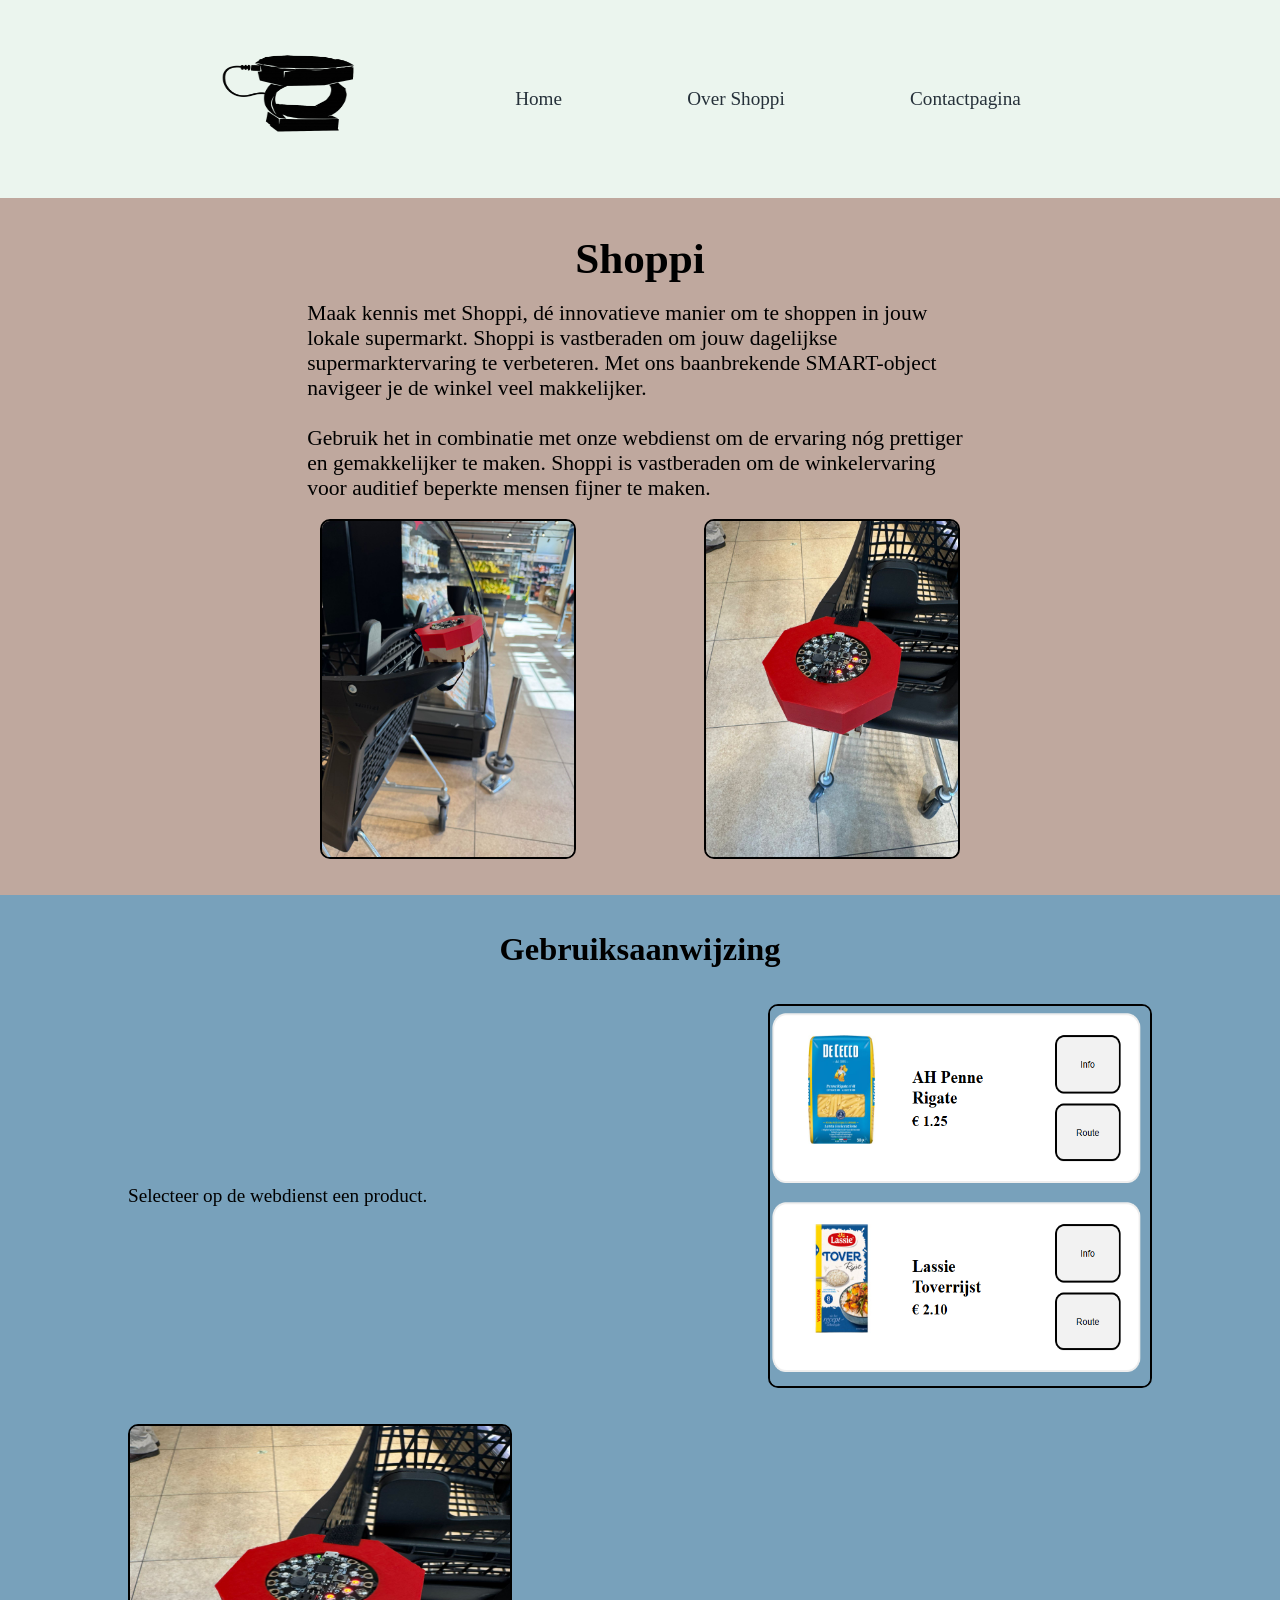
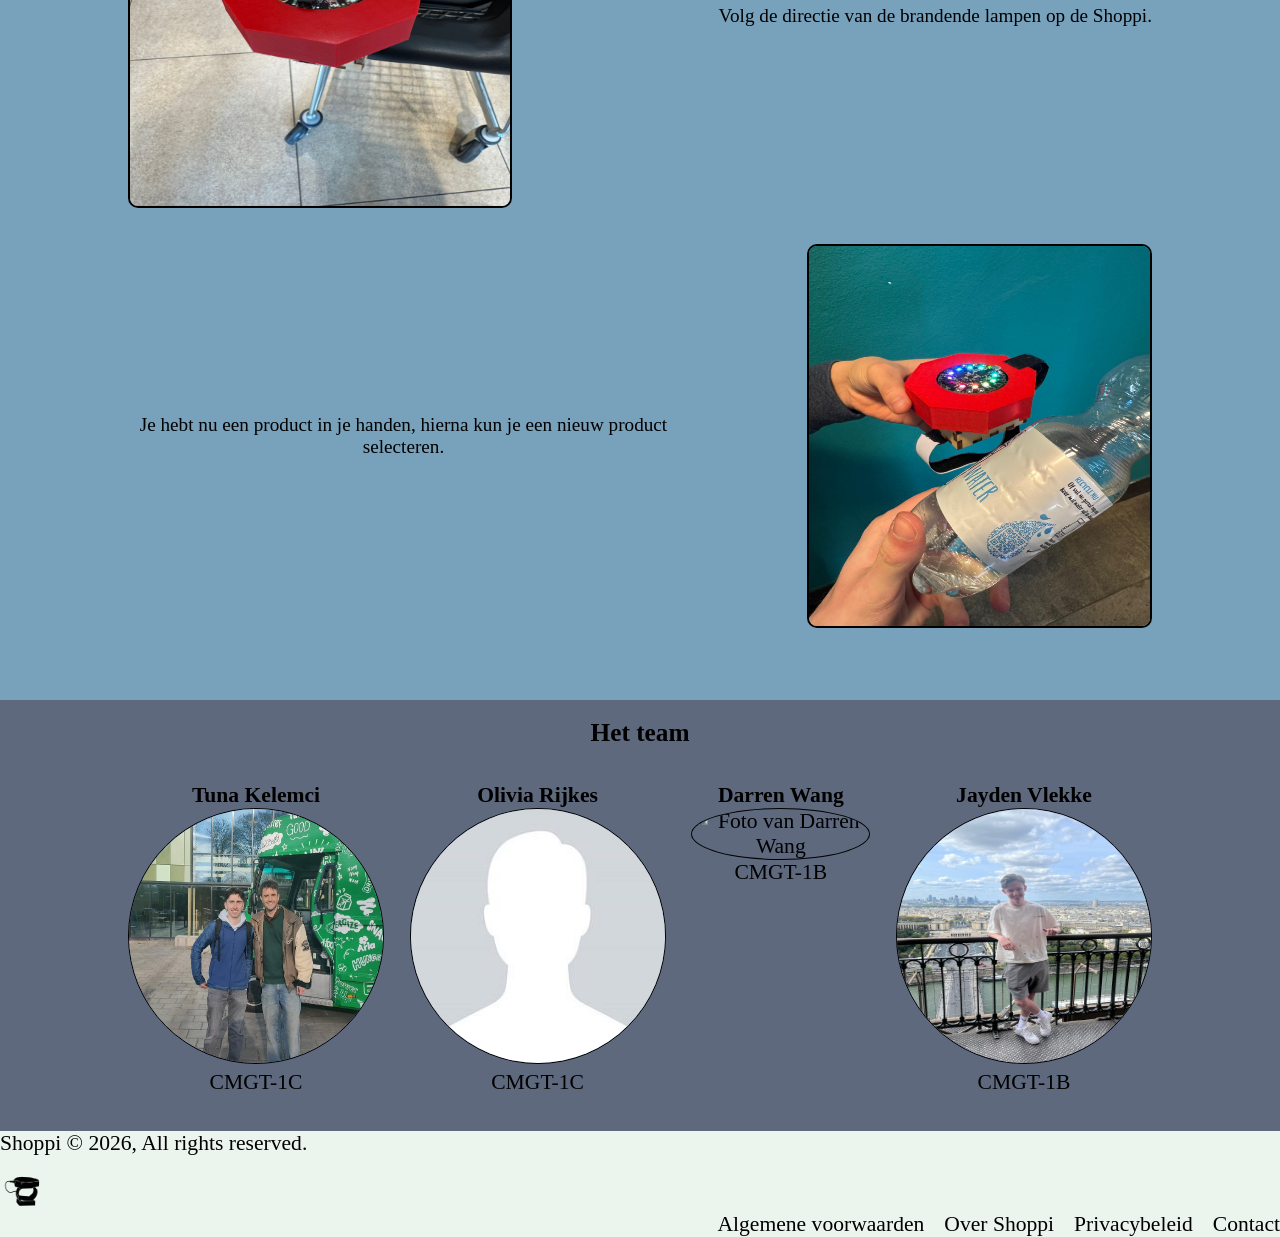
==== commit 09e97e46: "Minor changes" ====
--- a/info.html
+++ b/info.html
@@ -1,5 +1,5 @@
 <!DOCTYPE html>
-<html lang="en">
+<html lang="nl">
 <head>
     <meta charset="UTF-8">
     <meta name="viewport" content="width=device-width">
@@ -13,7 +13,7 @@
         <img src="images/logo.png"
              alt="Logo van Shoppi">
         <a href="index.html"> Home </a>
-        <a href="info.html"> About Shoppi </a>
+        <a href="info.html"> Over Shoppi </a>
         <a href="contact.php">Contactpagina</a>
     </div>
 </nav>
--- a/css/info.css
+++ b/css/info.css
@@ -83,7 +83,7 @@
 }
 
 header img {
-    max-width: 20vw;
+    width: 20vw;
     border: 2px solid black;
     border-radius: 10px;
 }
@@ -124,6 +124,8 @@
 .rowContainer img {
     width: 30vw;
     height: 30vw;
+    border: 2px solid black;
+    border-radius: 10px;
 }
 
 video {
@@ -201,7 +203,7 @@
     }
 
     header img {
-        height: 40vw;
+        height: auto;
         width: 40vw;
         border: 2px solid black;
         border-radius: 10px;
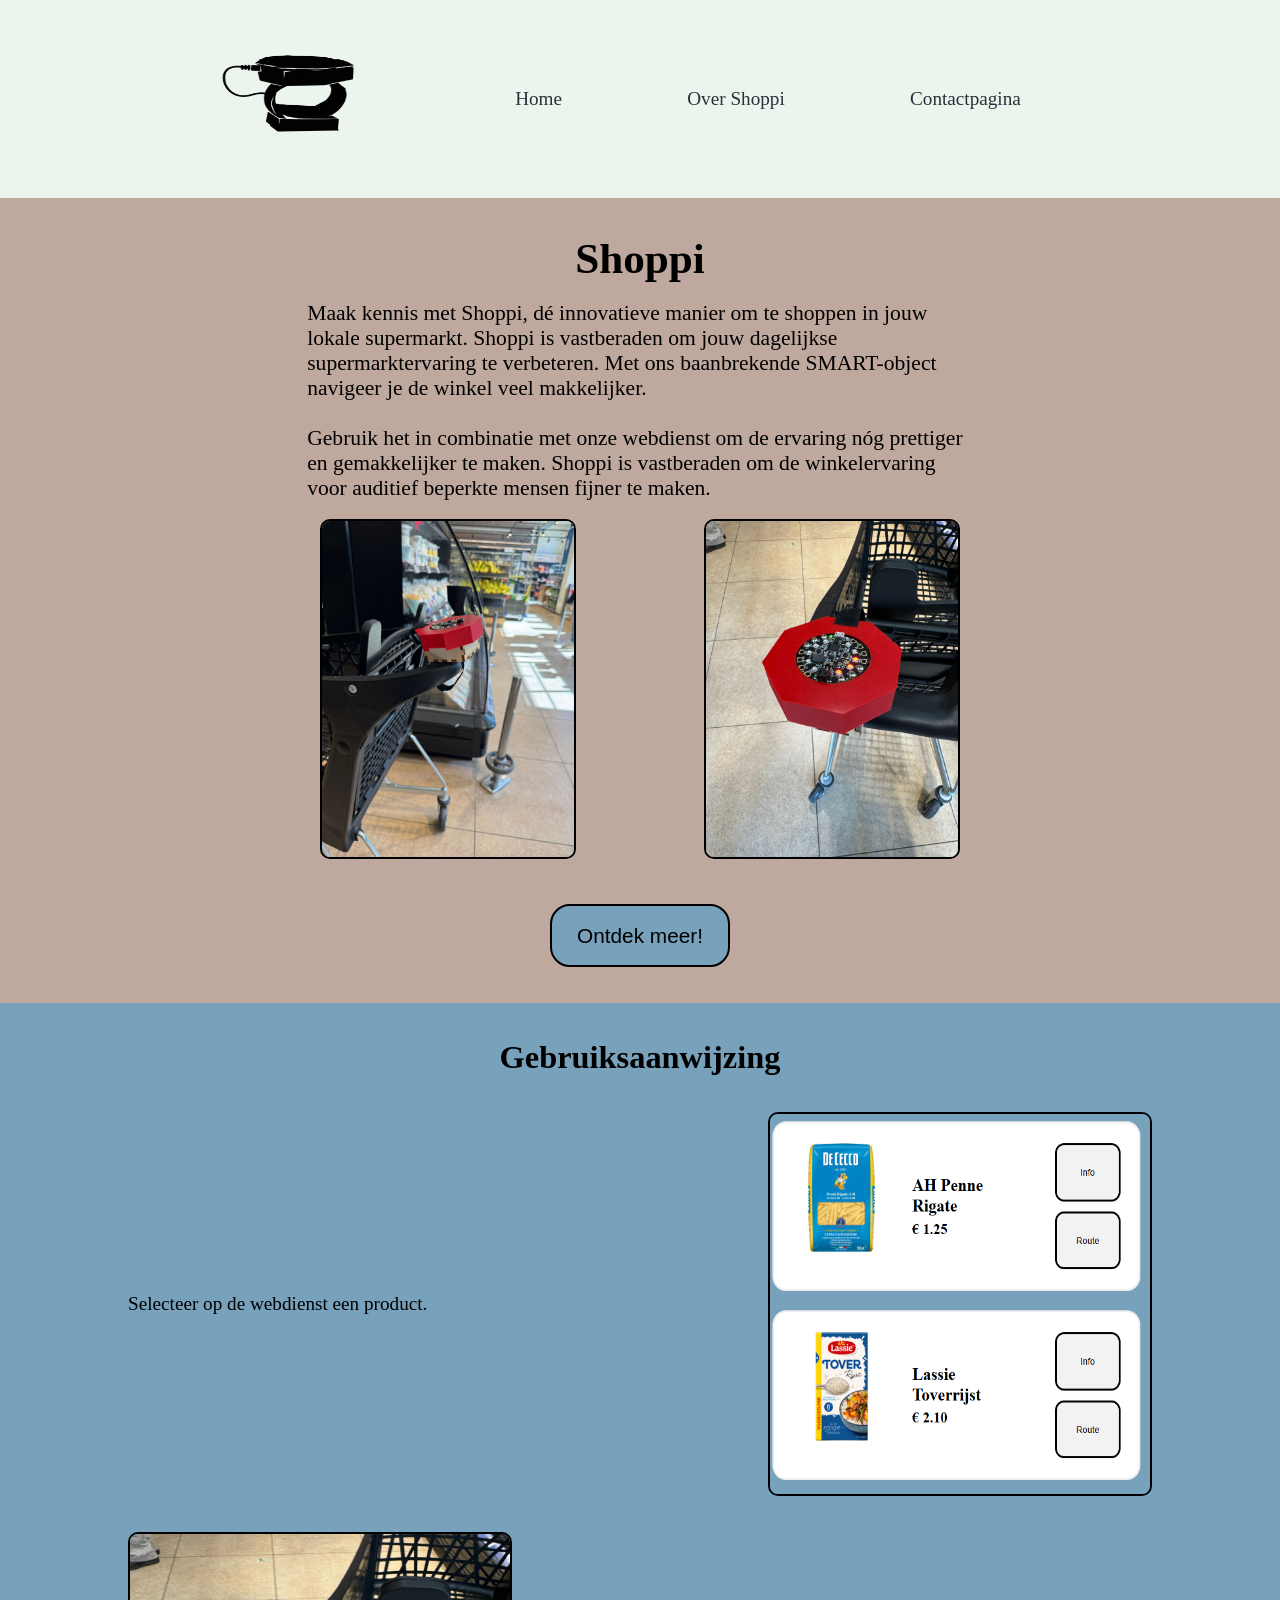
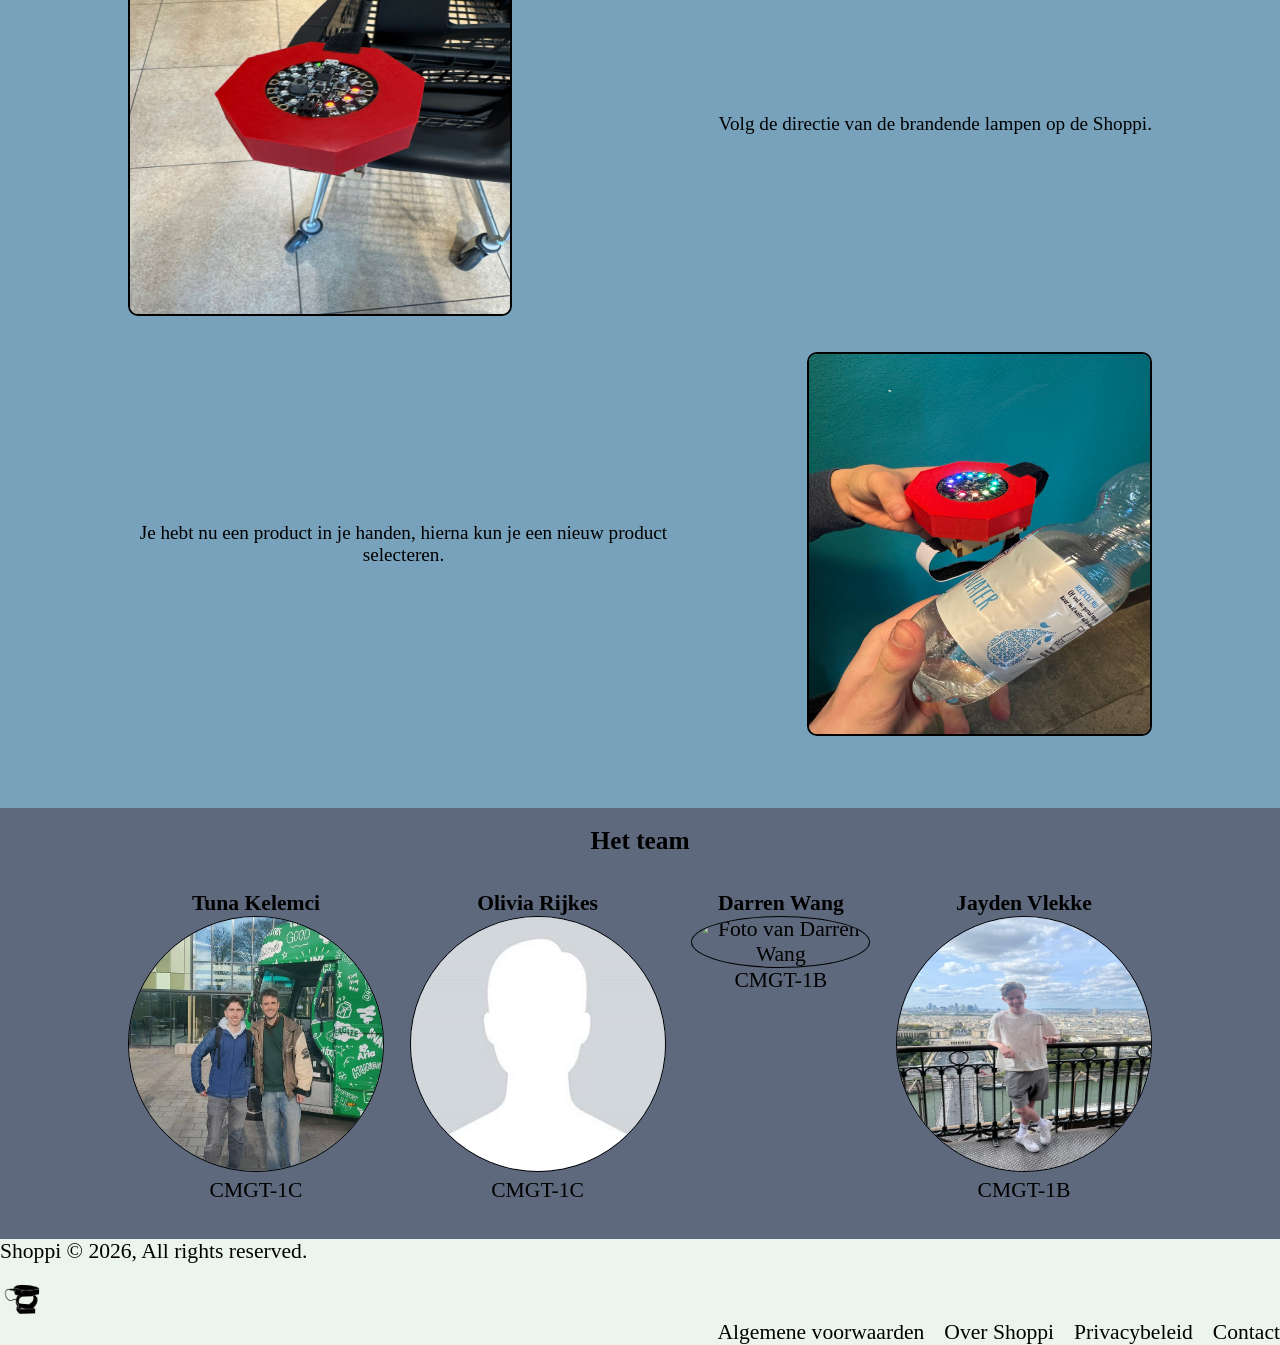
==== commit 925dbe4e: "JavaScript is nu toegevoegd en ook wat styling updates" ====
--- a/info.html
+++ b/info.html
@@ -17,7 +17,7 @@
         <a href="contact.php">Contactpagina</a>
     </div>
 </nav>
-<header>
+<header class="header">
     <h1>Shoppi</h1>
     <p>Maak kennis met Shoppi, dé innovatieve manier om te shoppen in jouw lokale supermarkt. Shoppi
         is vastberaden om jouw dagelijkse supermarktervaring te verbeteren. Met ons baanbrekende SMART-object
@@ -31,6 +31,7 @@
         <img src="images/shoppiSideImage.jpg" alt="Foto van SMART-object Shoppi van de zijkant">
         <img src="images/shoppiTopImage.jpg" alt="Foto van SMART-object Shoppi van de onderkant">
     </div>
+    <button class="infoButton">Ontdek meer!</button>
 </header>
 <main>
     <section>
@@ -50,6 +51,7 @@
                      alt="Foto van een gevonden product door gebruik van de Shoppi">
             </div>
         </div>
+
     </section>
 
 </main>
--- a/css/info.css
+++ b/css/info.css
@@ -67,6 +67,8 @@
 }
 
 header {
+    justify-content: center;
+    align-items: center;
     background-color: var(--fourth-beige);
     display: flex;
     flex-direction: column;
@@ -160,6 +162,27 @@
     border: solid 1px black;
 }
 
+.infoButton {
+    justify-content: center;
+    align-content: center;
+    align-items: center;
+    border-radius: 20px;
+    font-size: 1.3rem;
+    background-color: var(--second-blue);
+    border: 2px solid black;
+    margin-top: 3vh;
+    width: 14vw;
+    height: 7vh;
+    transition: ease-in-out 0.2s;
+    scale: 1;
+}
+
+.infoButton:hover {
+    transition: ease-in-out 0.2s;
+    scale: 1.08;
+    cursor: pointer;
+}
+
 footer {
     background-color: var(--third-mint);
     display: flex;
@@ -328,4 +351,19 @@
         border-radius: 50%;
         border: solid 1px black;
     }
+
+    .infoButton {
+        border-radius: 20px;
+        font-size: 1rem;
+        background-color: var(--second-blue);
+        border: 2px solid black;
+
+        width: 23vw;
+        height: 9vh;
+    }
+
+    .infoButton:hover {
+        transition: ease-in-out 0.2s;
+        scale: 1.05;
+    }
 }
